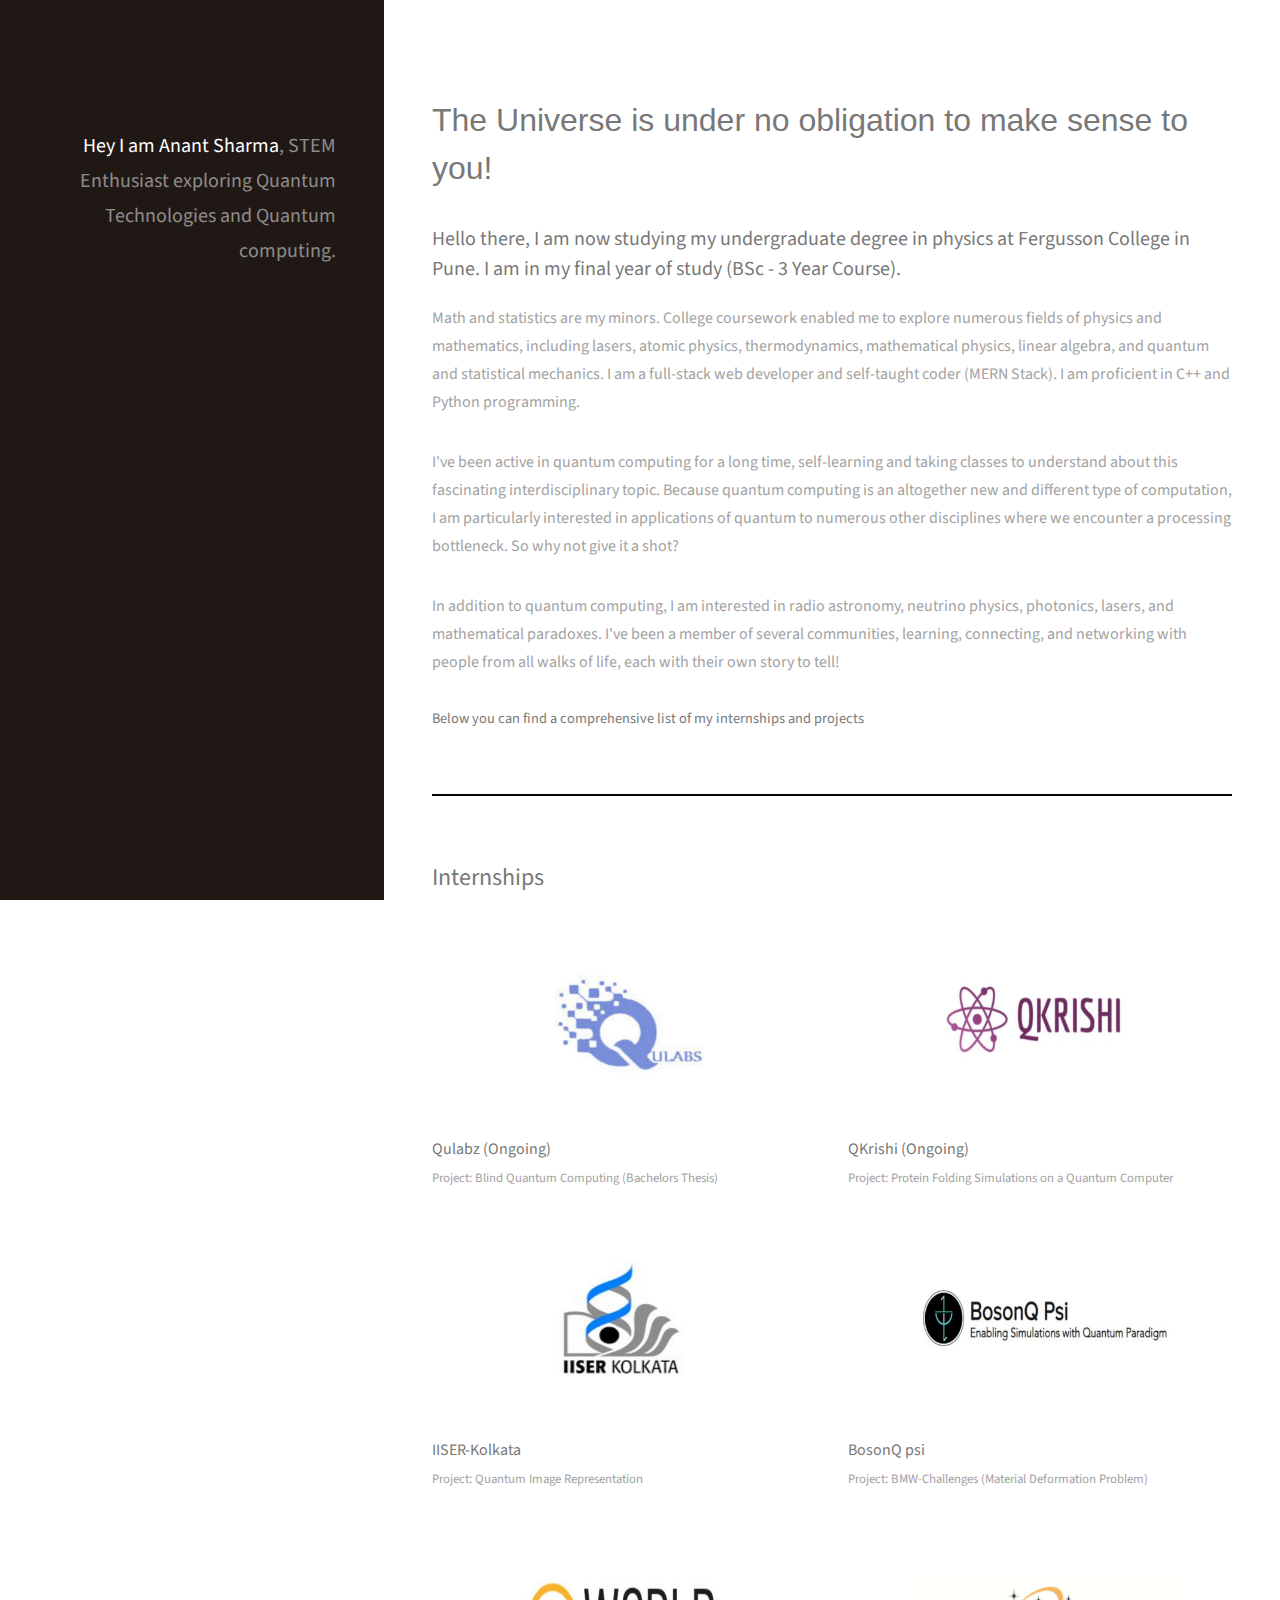
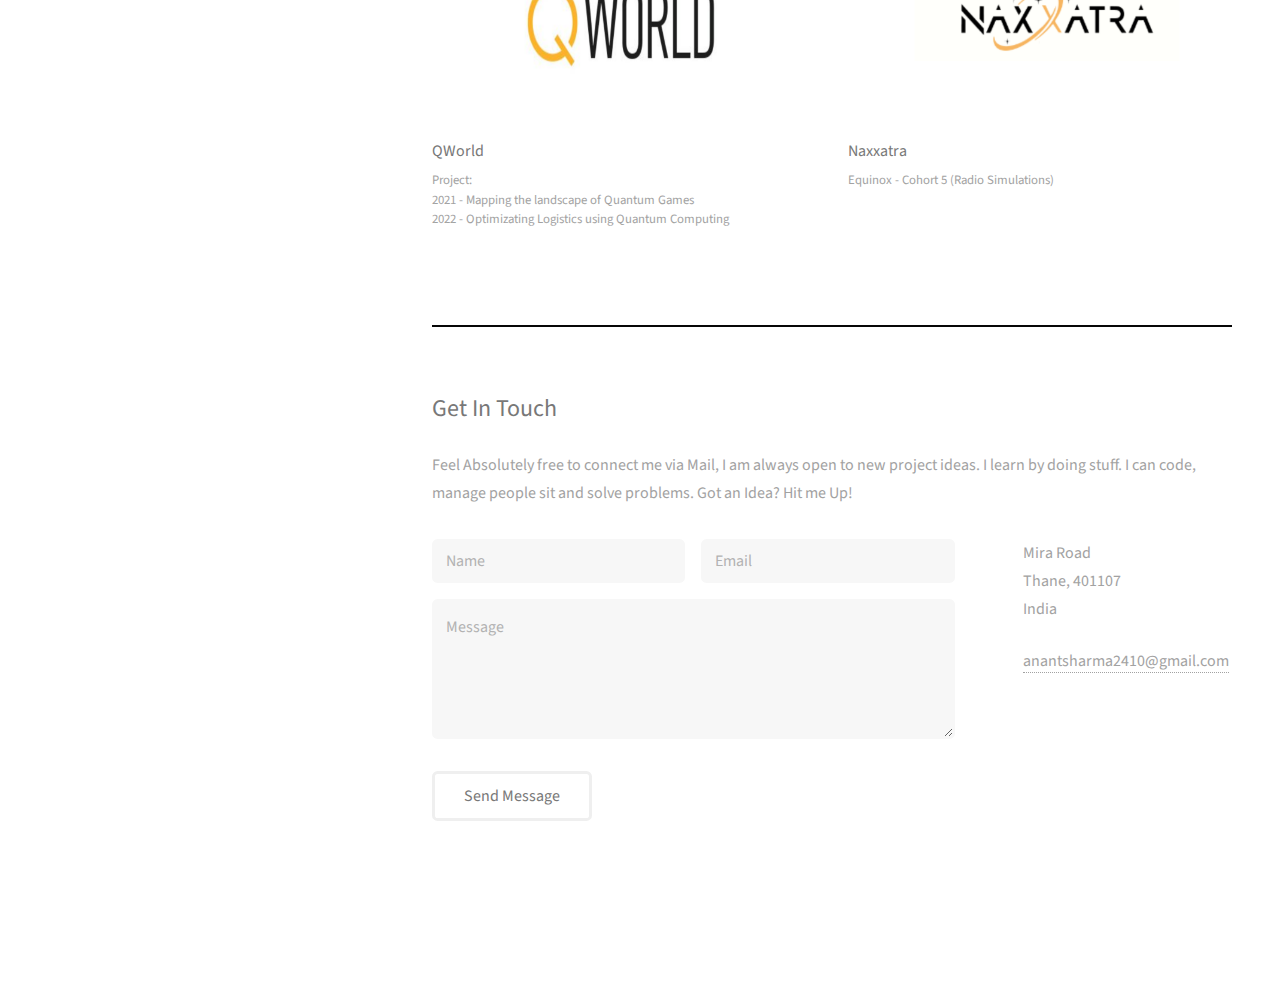
==== index.html @ 683f7cd5 "commit_2" ====
<!DOCTYPE HTML>
<html>
	<head>
		<title>portfolio</title>
		<meta charset="utf-8" />
		<meta name="viewport" content="width=device-width, initial-scale=1, user-scalable=no" />
		<link rel="stylesheet" href="assets/css/main.css" />
	</head>
	<body class="is-preload">

		<!-- Header -->
			<header id="header">
				<div class="inner">
					<a href="#" class="image avatar"><img src="images/avatar_1.jpg" alt="" /></a>
					<h1><strong>Hey I am Anant Sharma</strong>, <br> STEM Enthusiast
					exploring Quantum Technologies and Quantum computing.<br />
				</div>
			</header>

		<!-- Main -->
			<div id="main">

				<!-- One -->
					<section id="one">
						<header class="major">
							<h2 style="font-family:'Franklin Gothic Medium', 'Arial Narrow', Arial, sans-serif ;">The Universe is under no obligation to make sense to you!</h2>
							<h3>Hello there, I am now studying my undergraduate degree in physics at Fergusson College in Pune. I am in my final year of study (BSc - 3 Year Course). 
							</h3> 
						</header>
						<p>Math and statistics are my minors. College coursework enabled me to explore numerous fields of physics and mathematics, including lasers, 
							atomic physics, thermodynamics, mathematical physics, linear algebra, and quantum and statistical mechanics. 
							I am a full-stack web developer and self-taught coder (MERN Stack). I am proficient in C++ and Python programming.</p>

						<p>I've been active in quantum computing for a long time, self-learning and taking classes to understand about this fascinating interdisciplinary topic. 
							Because quantum computing is an altogether new and different type of computation, I am particularly interested in applications of 
							quantum to numerous other disciplines where we encounter a processing bottleneck. So why not give it a shot?
						</p>
						<p>In addition to quantum computing, I am interested in radio astronomy, neutrino physics, photonics, lasers, and mathematical paradoxes. 
							I've been a member of several communities, learning, connecting, and networking with people from all walks of life, each with their own story to tell!
						</p>
						<p>
							<h5>
								Below you can find a comprehensive list of my internships and projects
							</h5>
						</p>
						<!-- <ul class="actions">
							<li><a href="#" class="button">Learn More</a></li>
						</ul> -->
					</section>

				<!-- Two -->
					<section id="two">
						<h2>Internships</h2>
						<div class="row">
							<article class="col-6 col-12-xsmall work-item">
								<a href="images/fulls/qulabz.png" class="image fit thumb";><img src="images/thumbs/qulabz_new.png" alt="" /></a>
								<h3>Qulabz (Ongoing)</h3>
								<p>Project: Blind Quantum Computing (Bachelors Thesis)</p>
							</article>
							<article class="col-6 col-12-xsmall work-item">
								<a href="images/fulls/qkrishi.png" class="image fit thumb"><img src="images/thumbs/qkrishi_new.png" alt="" /></a>
								<h3>QKrishi (Ongoing)</h3>
								<p>Project: Protein Folding Simulations on a Quantum Computer</p>
							</article>
							<article class="col-6 col-12-xsmall work-item">
								<a href="images/fulls/iiserk.png" class="image fit thumb"><img src="images/thumbs/iiser_new.png" alt="" /></a>
								<h3>IISER-Kolkata</h3>
								<p>Project: Quantum Image Representation</p>
							</article>
							<article class="col-6 col-12-xsmall work-item">
								<a href="images/fulls/bqp.png" class="image fit thumb"><img src="images/thumbs/bqp_new_1.png" alt="" /></a>
								<h3>BosonQ psi</h3>
								<p>Project: BMW-Challenges (Material Deformation Problem)</p>
							</article>
							<article class="col-6 col-12-xsmall work-item">
								<a href="images/fulls/qworld_new.png" class="image fit thumb"><img src="images/thumbs/qworld_new.png" alt="" /></a>
								<h3>QWorld</h3>
								<p>Project: </p>
								<p>2021 - Mapping the landscape of Quantum Games</p>
								<p>2022 - Optimizating Logistics using Quantum Computing</p>
							</article>
							<article class="col-6 col-12-xsmall work-item">
								<a href="images/fulls/06.jpg" class="image fit thumb"><img src="images/thumbs/nax.png" alt="" /></a>
								<h3>Naxxatra</h3>
								<p>Equinox - Cohort 5 (Radio Simulations)</p>
							</article>
						</div>
					</section>

				<!-- Three -->
					<section id="three">
						<h2>Get In Touch</h2>
						<p>Feel Absolutely free to connect me via Mail, I am always open to new project ideas. I learn by doing 
						   stuff. I can code, manage people sit and solve problems. Got an Idea? Hit me Up!
						</p>
						<div class="row">
							<div class="col-8 col-12-small">
								<form method="post" action="#">
									<div class="row gtr-uniform gtr-50">
										<div class="col-6 col-12-xsmall"><input type="text" name="name" id="name" placeholder="Name" /></div>
										<div class="col-6 col-12-xsmall"><input type="email" name="email" id="email" placeholder="Email" /></div>
										<div class="col-12"><textarea name="message" id="message" placeholder="Message" rows="4"></textarea></div>
									</div>
								</form>
								<ul class="actions">
									<li><input type="submit" value="Send Message" /></li>
								</ul>
							</div>
							<div class="col-4 col-12-small">
								<ul class="labeled-icons">
									<li>
										<h3 class="icon solid fa-home"><span class="label">Address</span></h3>
										Mira Road<br />
										Thane, 401107<br />
										India
									</li>
									<li>
										<h3 class="icon solid fa-envelope"><span class="label">Email</span></h3>
										<a href="mailto:anantsharma2410@gmail.com">anantsharma2410@gmail.com</a>
									</li>
								</ul>
							</div>
						</div>
					</section>

				<!-- Four -->
				<!--
					<section id="four">
						<h2>Elements</h2>

						<section>
							<h4>Text</h4>
							<p>This is <b>bold</b> and this is <strong>strong</strong>. This is <i>italic</i> and this is <em>emphasized</em>.
							This is <sup>superscript</sup> text and this is <sub>subscript</sub> text.
							This is <u>underlined</u> and this is code: <code>for (;;) { ... }</code>. Finally, <a href="#">this is a link</a>.</p>
							<hr />
							<header>
								<h4>Heading with a Subtitle</h4>
								<p>Lorem ipsum dolor sit amet nullam id egestas urna aliquam</p>
							</header>
							<p>Nunc lacinia ante nunc ac lobortis. Interdum adipiscing gravida odio porttitor sem non mi integer non faucibus ornare mi ut ante amet placerat aliquet. Volutpat eu sed ante lacinia sapien lorem accumsan varius montes viverra nibh in adipiscing blandit tempus accumsan.</p>
							<header>
								<h5>Heading with a Subtitle</h5>
								<p>Lorem ipsum dolor sit amet nullam id egestas urna aliquam</p>
							</header>
							<p>Nunc lacinia ante nunc ac lobortis. Interdum adipiscing gravida odio porttitor sem non mi integer non faucibus ornare mi ut ante amet placerat aliquet. Volutpat eu sed ante lacinia sapien lorem accumsan varius montes viverra nibh in adipiscing blandit tempus accumsan.</p>
							<hr />
							<h2>Heading Level 2</h2>
							<h3>Heading Level 3</h3>
							<h4>Heading Level 4</h4>
							<h5>Heading Level 5</h5>
							<h6>Heading Level 6</h6>
							<hr />
							<h5>Blockquote</h5>
							<blockquote>Fringilla nisl. Donec accumsan interdum nisi, quis tincidunt felis sagittis eget tempus euismod. Vestibulum ante ipsum primis in faucibus vestibulum. Blandit adipiscing eu felis iaculis volutpat ac adipiscing accumsan faucibus. Vestibulum ante ipsum primis in faucibus lorem ipsum dolor sit amet nullam adipiscing eu felis.</blockquote>
							<h5>Preformatted</h5>
							<pre><code>i = 0;

while (!deck.isInOrder()) {
print 'Iteration ' + i;
deck.shuffle();
i++;
}

print 'It took ' + i + ' iterations to sort the deck.';</code></pre>
						</section>

						<section>
							<h4>Lists</h4>
							<div class="row">
								<div class="col-6 col-12-xsmall">
									<h5>Unordered</h5>
									<ul>
										<li>Dolor pulvinar etiam magna etiam.</li>
										<li>Sagittis adipiscing lorem eleifend.</li>
										<li>Felis enim feugiat dolore viverra.</li>
									</ul>
									<h5>Alternate</h5>
									<ul class="alt">
										<li>Dolor pulvinar etiam magna etiam.</li>
										<li>Sagittis adipiscing lorem eleifend.</li>
										<li>Felis enim feugiat dolore viverra.</li>
									</ul>
								</div>
								<div class="col-6 col-12-xsmall">
									<h5>Ordered</h5>
									<ol>
										<li>Dolor pulvinar etiam magna etiam.</li>
										<li>Etiam vel felis at lorem sed viverra.</li>
										<li>Felis enim feugiat dolore viverra.</li>
										<li>Dolor pulvinar etiam magna etiam.</li>
										<li>Etiam vel felis at lorem sed viverra.</li>
										<li>Felis enim feugiat dolore viverra.</li>
									</ol>
									<h5>Icons</h5>
									<ul class="icons">
										<li><a href="#" class="icon brands fa-twitter"><span class="label">Twitter</span></a></li>
										<li><a href="#" class="icon brands fa-facebook-f"><span class="label">Facebook</span></a></li>
										<li><a href="#" class="icon brands fa-instagram"><span class="label">Instagram</span></a></li>
										<li><a href="#" class="icon brands fa-github"><span class="label">Github</span></a></li>
										<li><a href="#" class="icon brands fa-dribbble"><span class="label">Dribbble</span></a></li>
										<li><a href="#" class="icon brands fa-tumblr"><span class="label">Tumblr</span></a></li>
									</ul>
								</div>
							</div>
							<h5>Actions</h5>
							<ul class="actions">
								<li><a href="#" class="button primary">Default</a></li>
								<li><a href="#" class="button">Default</a></li>
							</ul>
							<ul class="actions small">
								<li><a href="#" class="button primary small">Small</a></li>
								<li><a href="#" class="button small">Small</a></li>
							</ul>
							<div class="row">
								<div class="col-6 col-12-small">
									<ul class="actions stacked">
										<li><a href="#" class="button primary">Default</a></li>
										<li><a href="#" class="button">Default</a></li>
									</ul>
								</div>
								<div class="col-6 col-12-small">
									<ul class="actions stacked">
										<li><a href="#" class="button primary small">Small</a></li>
										<li><a href="#" class="button small">Small</a></li>
									</ul>
								</div>
								<div class="col-6 col-12-small">
									<ul class="actions stacked">
										<li><a href="#" class="button primary fit">Default</a></li>
										<li><a href="#" class="button fit">Default</a></li>
									</ul>
								</div>
								<div class="col-6 col-12-small">
									<ul class="actions stacked">
										<li><a href="#" class="button primary small fit">Small</a></li>
										<li><a href="#" class="button small fit">Small</a></li>
									</ul>
								</div>
							</div>
						</section>

						<section>
							<h4>Table</h4>
							<h5>Default</h5>
							<div class="table-wrapper">
								<table>
									<thead>
										<tr>
											<th>Name</th>
											<th>Description</th>
											<th>Price</th>
										</tr>
									</thead>
									<tbody>
										<tr>
											<td>Item One</td>
											<td>Ante turpis integer aliquet porttitor.</td>
											<td>29.99</td>
										</tr>
										<tr>
											<td>Item Two</td>
											<td>Vis ac commodo adipiscing arcu aliquet.</td>
											<td>19.99</td>
										</tr>
										<tr>
											<td>Item Three</td>
											<td> Morbi faucibus arcu accumsan lorem.</td>
											<td>29.99</td>
										</tr>
										<tr>
											<td>Item Four</td>
											<td>Vitae integer tempus condimentum.</td>
											<td>19.99</td>
										</tr>
										<tr>
											<td>Item Five</td>
											<td>Ante turpis integer aliquet porttitor.</td>
											<td>29.99</td>
										</tr>
									</tbody>
									<tfoot>
										<tr>
											<td colspan="2"></td>
											<td>100.00</td>
										</tr>
									</tfoot>
								</table>
							</div>

							<h5>Alternate</h5>
							<div class="table-wrapper">
								<table class="alt">
									<thead>
										<tr>
											<th>Name</th>
											<th>Description</th>
											<th>Price</th>
										</tr>
									</thead>
									<tbody>
										<tr>
											<td>Item One</td>
											<td>Ante turpis integer aliquet porttitor.</td>
											<td>29.99</td>
										</tr>
										<tr>
											<td>Item Two</td>
											<td>Vis ac commodo adipiscing arcu aliquet.</td>
											<td>19.99</td>
										</tr>
										<tr>
											<td>Item Three</td>
											<td> Morbi faucibus arcu accumsan lorem.</td>
											<td>29.99</td>
										</tr>
										<tr>
											<td>Item Four</td>
											<td>Vitae integer tempus condimentum.</td>
											<td>19.99</td>
										</tr>
										<tr>
											<td>Item Five</td>
											<td>Ante turpis integer aliquet porttitor.</td>
											<td>29.99</td>
										</tr>
									</tbody>
									<tfoot>
										<tr>
											<td colspan="2"></td>
											<td>100.00</td>
										</tr>
									</tfoot>
								</table>
							</div>
						</section>

						<section>
							<h4>Buttons</h4>
							<ul class="actions">
								<li><a href="#" class="button primary">Primary</a></li>
								<li><a href="#" class="button">Default</a></li>
							</ul>
							<ul class="actions">
								<li><a href="#" class="button large">Large</a></li>
								<li><a href="#" class="button">Default</a></li>
								<li><a href="#" class="button small">Small</a></li>
							</ul>
							<ul class="actions fit">
								<li><a href="#" class="button primary fit">Fit</a></li>
								<li><a href="#" class="button fit">Fit</a></li>
							</ul>
							<ul class="actions fit small">
								<li><a href="#" class="button primary fit small">Fit + Small</a></li>
								<li><a href="#" class="button fit small">Fit + Small</a></li>
							</ul>
							<ul class="actions">
								<li><a href="#" class="button primary icon solid fa-download">Icon</a></li>
								<li><a href="#" class="button icon solid fa-download">Icon</a></li>
							</ul>
							<ul class="actions">
								<li><span class="button primary disabled">Primary</span></li>
								<li><span class="button disabled">Default</span></li>
							</ul>
						</section>

						<section>
							<h4>Form</h4>
							<form method="post" action="#">
								<div class="row gtr-uniform gtr-50">
									<div class="col-6 col-12-xsmall">
										<input type="text" name="demo-name" id="demo-name" value="" placeholder="Name" />
									</div>
									<div class="col-6 col-12-xsmall">
										<input type="email" name="demo-email" id="demo-email" value="" placeholder="Email" />
									</div>
									<div class="col-12">
										<select name="demo-category" id="demo-category">
											<option value="">- Category -</option>
											<option value="1">Manufacturing</option>
											<option value="1">Shipping</option>
											<option value="1">Administration</option>
											<option value="1">Human Resources</option>
										</select>
									</div>
									<div class="col-4 col-12-small">
										<input type="radio" id="demo-priority-low" name="demo-priority" checked>
										<label for="demo-priority-low">Low Priority</label>
									</div>
									<div class="col-4 col-12-small">
										<input type="radio" id="demo-priority-normal" name="demo-priority">
										<label for="demo-priority-normal">Normal Priority</label>
									</div>
									<div class="col-4 col-12-small">
										<input type="radio" id="demo-priority-high" name="demo-priority">
										<label for="demo-priority-high">High Priority</label>
									</div>
									<div class="col-6 col-12-small">
										<input type="checkbox" id="demo-copy" name="demo-copy">
										<label for="demo-copy">Email me a copy of this message</label>
									</div>
									<div class="col-6 col-12-small">
										<input type="checkbox" id="demo-human" name="demo-human" checked>
										<label for="demo-human">I am a human and not a robot</label>
									</div>
									<div class="col-12">
										<textarea name="demo-message" id="demo-message" placeholder="Enter your message" rows="6"></textarea>
									</div>
									<div class="col-12">
										<ul class="actions">
											<li><input type="submit" value="Send Message" class="primary" /></li>
											<li><input type="reset" value="Reset" /></li>
										</ul>
									</div>
								</div>
							</form>
						</section>

						<section>
							<h4>Image</h4>
							<h5>Fit</h5>
							<div class="box alt">
								<div class="row gtr-50 gtr-uniform">
									<div class="col-12"><span class="image fit"><img src="images/fulls/05.jpg" alt="" /></span></div>
									<div class="col-4"><span class="image fit"><img src="images/thumbs/01.jpg" alt="" /></span></div>
									<div class="col-4"><span class="image fit"><img src="images/thumbs/02.jpg" alt="" /></span></div>
									<div class="col-4"><span class="image fit"><img src="images/thumbs/03.jpg" alt="" /></span></div>
									<div class="col-4"><span class="image fit"><img src="images/thumbs/04.jpg" alt="" /></span></div>
									<div class="col-4"><span class="image fit"><img src="images/thumbs/05.jpg" alt="" /></span></div>
									<div class="col-4"><span class="image fit"><img src="images/thumbs/06.jpg" alt="" /></span></div>
									<div class="col-4"><span class="image fit"><img src="images/thumbs/03.jpg" alt="" /></span></div>
									<div class="col-4"><span class="image fit"><img src="images/thumbs/02.jpg" alt="" /></span></div>
									<div class="col-4"><span class="image fit"><img src="images/thumbs/01.jpg" alt="" /></span></div>
								</div>
							</div>
							<h5>Left &amp; Right</h5>
							<p><span class="image left"><img src="images/avatar.jpg" alt="" /></span>Fringilla nisl. Donec accumsan interdum nisi, quis tincidunt felis sagittis eget. tempus euismod. Vestibulum ante ipsum primis in faucibus vestibulum. Blandit adipiscing eu felis iaculis volutpat ac adipiscing accumsan eu faucibus. Integer ac pellentesque praesent tincidunt felis sagittis eget. tempus euismod. Vestibulum ante ipsum primis in faucibus vestibulum. Blandit adipiscing eu felis iaculis volutpat ac adipiscing accumsan eu faucibus. Integer ac pellentesque praesent. Donec accumsan interdum nisi, quis tincidunt felis sagittis eget. tempus euismod. Vestibulum ante ipsum primis in faucibus vestibulum. Blandit adipiscing eu felis iaculis volutpat ac adipiscing accumsan eu faucibus. Integer ac pellentesque praesent tincidunt felis sagittis eget. tempus euismod. Vestibulum ante ipsum primis in faucibus vestibulum. Blandit adipiscing eu felis iaculis volutpat ac adipiscing accumsan eu faucibus. Integer ac pellentesque praesent.</p>
							<p><span class="image right"><img src="images/avatar.jpg" alt="" /></span>Fringilla nisl. Donec accumsan interdum nisi, quis tincidunt felis sagittis eget. tempus euismod. Vestibulum ante ipsum primis in faucibus vestibulum. Blandit adipiscing eu felis iaculis volutpat ac adipiscing accumsan eu faucibus. Integer ac pellentesque praesent tincidunt felis sagittis eget. tempus euismod. Vestibulum ante ipsum primis in faucibus vestibulum. Blandit adipiscing eu felis iaculis volutpat ac adipiscing accumsan eu faucibus. Integer ac pellentesque praesent. Donec accumsan interdum nisi, quis tincidunt felis sagittis eget. tempus euismod. Vestibulum ante ipsum primis in faucibus vestibulum. Blandit adipiscing eu felis iaculis volutpat ac adipiscing accumsan eu faucibus. Integer ac pellentesque praesent tincidunt felis sagittis eget. tempus euismod. Vestibulum ante ipsum primis in faucibus vestibulum. Blandit adipiscing eu felis iaculis volutpat ac adipiscing accumsan eu faucibus. Integer ac pellentesque praesent.</p>
						</section>

					</section>
				-->

			</div>

		<!-- Footer -->
			<footer id="footer">
				<div class="inner">
					<ul class="icons">
						<li><a href="https://twitter.com/_baeryanii?t=bXXfOwQX0GB_nWSofuY8ow&s=09" class="icon brands fa-twitter"><span class="label">Twitter</span></a></li>
						<li><a href="https://github.com/anantsharma3728" class="icon brands fa-github"><span class="label">Github</span></a></li>
						<li><a href="https://medium.com/@anantsharma2410" class="icon brands fa-medium-m"><span class="label">Medium</span></a></li>
						<li><a href="https://www.instagram.com/_ananntt/" class="icon brands fa-instagram"><span class="label">Instagram</span></a></li>
					</ul>
					<ul class="copyright">
						<li>&copy; Mahim Beach, Mumbai. </li></li>
					</ul>
				</div>
			</footer>

		<!-- Scripts -->
			<script src="assets/js/jquery.min.js"></script>
			<script src="assets/js/jquery.poptrox.min.js"></script>
			<script src="assets/js/browser.min.js"></script>
			<script src="assets/js/breakpoints.min.js"></script>
			<script src="assets/js/util.js"></script>
			<script src="assets/js/main.js"></script>

	</body>
</html>
---- assets/css/main.css ----
@import url("fontawesome-all.min.css");
@import url("https://fonts.googleapis.com/css?family=Source+Sans+Pro:400,400italic");

/*
	Strata by HTML5 UP
	html5up.net | @ajlkn
	Free for personal and commercial use under the CCA 3.0 license (html5up.net/license)
*/

html, body, div, span, applet, object,
iframe, h1, h2, h3, h4, h5, h6, p, blockquote,
pre, a, abbr, acronym, address, big, cite,
code, del, dfn, em, img, ins, kbd, q, s, samp,
small, strike, strong, sub, sup, tt, var, b,
u, i, center, dl, dt, dd, ol, ul, li, fieldset,
form, label, legend, table, caption, tbody,
tfoot, thead, tr, th, td, article, aside,
canvas, details, embed, figure, figcaption,
footer, header, hgroup, menu, nav, output, ruby,
section, summary, time, mark, audio, video {
	margin: 0;
	padding: 0;
	border: 0;
	font-size: 100%;
	font: inherit;
	vertical-align: baseline;}

article, aside, details, figcaption, figure,
footer, header, hgroup, menu, nav, section {
	display: block;}

body {
	line-height: 1;
}

ol, ul {
	list-style: none;
}

blockquote, q {
	quotes: none;
}

	blockquote:before, blockquote:after, q:before, q:after {
		content: '';
		content: none;
	}

table {
	border-collapse: collapse;
	border-spacing: 0;
}

body {
	-webkit-text-size-adjust: none;
}

mark {
	background-color: transparent;
	color: inherit;
}

input::-moz-focus-inner {
	border: 0;
	padding: 0;
}

input, select, textarea {
	-moz-appearance: none;
	-webkit-appearance: none;
	-ms-appearance: none;
	appearance: none;
}

/* Basic */

	html {
		box-sizing: border-box;
	}

	*, *:before, *:after {
		box-sizing: inherit;
	}

	body {
		background: #fff;
	}

		body.is-preload *, body.is-preload *:before, body.is-preload *:after {
			-moz-animation: none !important;
			-webkit-animation: none !important;
			-ms-animation: none !important;
			animation: none !important;
			-moz-transition: none !important;
			-webkit-transition: none !important;
			-ms-transition: none !important;
			transition: none !important;
		}

	body, input, select, textarea {
		color: #a2a2a2;
		font-family: "Source Sans Pro", Helvetica, sans-serif;
		font-size: 16pt;
		font-weight: 400;
		line-height: 1.75em;
	}

	a {
		-moz-transition: color 0.2s ease-in-out, border-color 0.2s ease-in-out;
		-webkit-transition: color 0.2s ease-in-out, border-color 0.2s ease-in-out;
		-ms-transition: color 0.2s ease-in-out, border-color 0.2s ease-in-out;
		transition: color 0.2s ease-in-out, border-color 0.2s ease-in-out;
		border-bottom: dotted 1px;
		color: #49bf9d;
		text-decoration: none;
	}

		a:hover {
			border-bottom-color: transparent;
			color: #49bf9d !important;
			text-decoration: none;
		}

	strong, b {
		color: #787878;
		font-weight: 400;
	}

	em, i {
		font-style: italic;
	}

	p {
		margin: 0 0 2em 0;
	}

	h1, h2, h3, h4, h5, h6 {
		color: #787878;
		font-weight: 400;
		line-height: 1em;
		margin: 0 0 1em 0;
	}

		h1 a, h2 a, h3 a, h4 a, h5 a, h6 a {
			color: inherit;
			text-decoration: none;
		}

	h1 {
		font-size: 2em;
		line-height: 1.5em;
	}

	h2 {
		font-size: 1.5em;
		line-height: 1.5em;
	}

	h3 {
		font-size: 1.25em;
		line-height: 1.5em;
	}

	h4 {
		font-size: 1.1em;
		line-height: 1.5em;
	}

	h5 {
		font-size: 0.9em;
		line-height: 1.5em;
	}

	h6 {
		font-size: 0.7em;
		line-height: 1.5em;
	}

	sub {
		font-size: 0.8em;
		position: relative;
		top: 0.5em;
	}

	sup {
		font-size: 0.8em;
		position: relative;
		top: -0.5em;
	}

	hr {
		border: 0;
		border-bottom: solid 2px #efefef;
		margin: 2em 0;
	}

		hr.major {
			margin: 3em 0;
		}

	blockquote {
		border-left: solid 6px #efefef;
		font-style: italic;
		margin: 0 0 2em 0;
		padding: 0.5em 0 0.5em 1.5em;
	}

	code {
		background: #f7f7f7;
		border-radius: 0.35em;
		border: solid 2px #efefef;
		font-family: "Courier New", monospace;
		font-size: 0.9em;
		margin: 0 0.25em;
		padding: 0.25em 0.65em;
	}

	pre {
		-webkit-overflow-scrolling: touch;
		font-family: "Courier New", monospace;
		font-size: 0.9em;
		margin: 0 0 2em 0;
	}

		pre code {
			display: block;
			line-height: 1.75em;
			padding: 1em 1.5em;
			overflow-x: auto;
		}

	.align-left {
		text-align: left;
	}

	.align-center {
		text-align: center;
	}

	.align-right {
		text-align: right;
	}

/* Container */

	.container {
		margin: 0 auto;
		max-width: calc(100% - 4em);
		width: 100%;
	}

		.container.xsmall {
			width: 25%;
		}

		.container.small {
			width: 50%;
		}

		.container.medium {
			width: 75%;
		}

		.container.large {
			width: 125%;
		}

		.container.xlarge {
			width: 150%;
		}

		.container.max {
			width: 100%;
		}

		@media screen and (max-width: 980px) {

			.container {
				width: 100% !important;
				max-width: 100% !important;
			}

		}

		@media screen and (max-width: 480px) {

			.container {
				max-width: calc(100% - 3em);
			}

		}

/* Row */

	.row {
		display: flex;
		flex-wrap: wrap;
		box-sizing: border-box;
		align-items: stretch;
	}

		.row > * {
			box-sizing: border-box;
		}

		.row.gtr-uniform > * > :last-child {
			margin-bottom: 0;
		}

		.row.aln-left {
			justify-content: flex-start;
		}

		.row.aln-center {
			justify-content: center;
		}

		.row.aln-right {
			justify-content: flex-end;
		}

		.row.aln-top {
			align-items: flex-start;
		}

		.row.aln-middle {
			align-items: center;
		}

		.row.aln-bottom {
			align-items: flex-end;
		}

		.row > .imp {
			order: -1;
		}

		.row > .col-1 {
			width: 8.333333%;
		}

		.row > .off-1 {
			margin-left: 8.33333%;
		}

		.row > .col-2 {
			width: 16.66667%;
		}

		.row > .off-2 {
			margin-left: 16.66667%;
		}

		.row > .col-3 {
			width: 25%;
		}

		.row > .off-3 {
			margin-left: 25%;
		}

		.row > .col-4 {
			width: 33.33333%;
		}

		.row > .off-4 {
			margin-left: 33.33333%;
		}

		.row > .col-5 {
			width: 41.66667%;
		}

		.row > .off-5 {
			margin-left: 41.66667%;
		}

		.row > .col-6 {
			width: 50%;
		}

		.row > .off-6 {
			margin-left: 50%;
		}

		.row > .col-7 {
			width: 58.33333%;
		}

		.row > .off-7 {
			margin-left: 58.33333%;
		}

		.row > .col-8 {
			width: 66.66667%;
		}

		.row > .off-8 {
			margin-left: 66.66667%;
		}

		.row > .col-9 {
			width: 75%;
		}

		.row > .off-9 {
			margin-left: 75%;
		}

		.row > .col-10 {
			width: 83.33333%;
		}

		.row > .off-10 {
			margin-left: 83.33333%;
		}

		.row > .col-11 {
			width: 91.66667%;
		}

		.row > .off-11 {
			margin-left: 91.66667%;
		}

		.row > .col-12 {
			width: 100%;
		}

		.row > .off-12 {
			margin-left: 100%;
		}

		.row.gtr-0 {
			margin-top: 0;
			margin-left: 0em;
		}

			.row.gtr-0 > * {
				padding: 0 0 0 0em;
			}

			.row.gtr-0.gtr-uniform {
				margin-top: 0em;
			}

				.row.gtr-0.gtr-uniform > * {
					padding-top: 0em;
				}

		.row.gtr-25 {
			margin-top: 0;
			margin-left: -0.625em;
		}

			.row.gtr-25 > * {
				padding: 0 0 0 0.625em;
			}

			.row.gtr-25.gtr-uniform {
				margin-top: -0.625em;
			}

				.row.gtr-25.gtr-uniform > * {
					padding-top: 0.625em;
				}

		.row.gtr-50 {
			margin-top: 0;
			margin-left: -1.25em;
		}

			.row.gtr-50 > * {
				padding: 0 0 0 1.25em;
			}

			.row.gtr-50.gtr-uniform {
				margin-top: -1.25em;
			}

				.row.gtr-50.gtr-uniform > * {
					padding-top: 1.25em;
				}

		.row {
			margin-top: 0;
			margin-left: -2.5em;
		}

			.row > * {
				padding: 0 0 0 2.5em;
			}

			.row.gtr-uniform {
				margin-top: -2.5em;
			}

				.row.gtr-uniform > * {
					padding-top: 2.5em;
				}

		.row.gtr-150 {
			margin-top: 0;
			margin-left: -3.75em;
		}

			.row.gtr-150 > * {
				padding: 0 0 0 3.75em;
			}

			.row.gtr-150.gtr-uniform {
				margin-top: -3.75em;
			}

				.row.gtr-150.gtr-uniform > * {
					padding-top: 3.75em;
				}

		.row.gtr-200 {
			margin-top: 0;
			margin-left: -5em;
		}

			.row.gtr-200 > * {
				padding: 0 0 0 5em;
			}

			.row.gtr-200.gtr-uniform {
				margin-top: -5em;
			}

				.row.gtr-200.gtr-uniform > * {
					padding-top: 5em;
				}

		@media screen and (max-width: 1800px) {

			.row {
				display: flex;
				flex-wrap: wrap;
				box-sizing: border-box;
				align-items: stretch;
			}

				.row > * {
					box-sizing: border-box;
				}

				.row.gtr-uniform > * > :last-child {
					margin-bottom: 0;
				}

				.row.aln-left {
					justify-content: flex-start;
				}

				.row.aln-center {
					justify-content: center;
				}

				.row.aln-right {
					justify-content: flex-end;
				}

				.row.aln-top {
					align-items: flex-start;
				}

				.row.aln-middle {
					align-items: center;
				}

				.row.aln-bottom {
					align-items: flex-end;
				}

				.row > .imp-xlarge {
					order: -1;
				}

				.row > .col-1-xlarge {
					width: 8.33333%;
				}

				.row > .off-1-xlarge {
					margin-left: 8.33333%;
				}

				.row > .col-2-xlarge {
					width: 16.66667%;
				}

				.row > .off-2-xlarge {
					margin-left: 16.66667%;
				}

				.row > .col-3-xlarge {
					width: 25%;
				}

				.row > .off-3-xlarge {
					margin-left: 25%;
				}

				.row > .col-4-xlarge {
					width: 33.33333%;
				}

				.row > .off-4-xlarge {
					margin-left: 33.33333%;
				}

				.row > .col-5-xlarge {
					width: 41.66667%;
				}

				.row > .off-5-xlarge {
					margin-left: 41.66667%;
				}

				.row > .col-6-xlarge {
					width: 50%;
				}

				.row > .off-6-xlarge {
					margin-left: 50%;
				}

				.row > .col-7-xlarge {
					width: 58.33333%;
				}

				.row > .off-7-xlarge {
					margin-left: 58.33333%;
				}

				.row > .col-8-xlarge {
					width: 66.66667%;
				}

				.row > .off-8-xlarge {
					margin-left: 66.66667%;
				}

				.row > .col-9-xlarge {
					width: 75%;
				}

				.row > .off-9-xlarge {
					margin-left: 75%;
				}

				.row > .col-10-xlarge {
					width: 83.33333%;
				}

				.row > .off-10-xlarge {
					margin-left: 83.33333%;
				}

				.row > .col-11-xlarge {
					width: 91.66667%;
				}

				.row > .off-11-xlarge {
					margin-left: 91.66667%;
				}

				.row > .col-12-xlarge {
					width: 100%;
				}

				.row > .off-12-xlarge {
					margin-left: 100%;
				}

				.row.gtr-0 {
					margin-top: 0;
					margin-left: 0em;
				}

					.row.gtr-0 > * {
						padding: 0 0 0 0em;
					}

					.row.gtr-0.gtr-uniform {
						margin-top: 0em;
					}

						.row.gtr-0.gtr-uniform > * {
							padding-top: 0em;
						}

				.row.gtr-25 {
					margin-top: 0;
					margin-left: -0.625em;
				}

					.row.gtr-25 > * {
						padding: 0 0 0 0.625em;
					}

					.row.gtr-25.gtr-uniform {
						margin-top: -0.625em;
					}

						.row.gtr-25.gtr-uniform > * {
							padding-top: 0.625em;
						}

				.row.gtr-50 {
					margin-top: 0;
					margin-left: -1.25em;
				}

					.row.gtr-50 > * {
						padding: 0 0 0 1.25em;
					}

					.row.gtr-50.gtr-uniform {
						margin-top: -1.25em;
					}

						.row.gtr-50.gtr-uniform > * {
							padding-top: 1.25em;
						}

				.row {
					margin-top: 0;
					margin-left: -2.5em;
				}

					.row > * {
						padding: 0 0 0 2.5em;
					}

					.row.gtr-uniform {
						margin-top: -2.5em;
					}

						.row.gtr-uniform > * {
							padding-top: 2.5em;
						}

				.row.gtr-150 {
					margin-top: 0;
					margin-left: -3.75em;
				}

					.row.gtr-150 > * {
						padding: 0 0 0 3.75em;
					}

					.row.gtr-150.gtr-uniform {
						margin-top: -3.75em;
					}

						.row.gtr-150.gtr-uniform > * {
							padding-top: 3.75em;
						}

				.row.gtr-200 {
					margin-top: 0;
					margin-left: -5em;
				}

					.row.gtr-200 > * {
						padding: 0 0 0 5em;
					}

					.row.gtr-200.gtr-uniform {
						margin-top: -5em;
					}

						.row.gtr-200.gtr-uniform > * {
							padding-top: 5em;
						}

		}

		@media screen and (max-width: 1280px) {

			.row {
				display: flex;
				flex-wrap: wrap;
				box-sizing: border-box;
				align-items: stretch;
			}

				.row > * {
					box-sizing: border-box;
				}

				.row.gtr-uniform > * > :last-child {
					margin-bottom: 0;
				}

				.row.aln-left {
					justify-content: flex-start;
				}

				.row.aln-center {
					justify-content: center;
				}

				.row.aln-right {
					justify-content: flex-end;
				}

				.row.aln-top {
					align-items: flex-start;
				}

				.row.aln-middle {
					align-items: center;
				}

				.row.aln-bottom {
					align-items: flex-end;
				}

				.row > .imp-large {
					order: -1;
				}

				.row > .col-1-large {
					width: 8.33333%;
				}

				.row > .off-1-large {
					margin-left: 8.33333%;
				}

				.row > .col-2-large {
					width: 16.66667%;
				}

				.row > .off-2-large {
					margin-left: 16.66667%;
				}

				.row > .col-3-large {
					width: 25%;
				}

				.row > .off-3-large {
					margin-left: 25%;
				}

				.row > .col-4-large {
					width: 33.33333%;
				}

				.row > .off-4-large {
					margin-left: 33.33333%;
				}

				.row > .col-5-large {
					width: 41.66667%;
				}

				.row > .off-5-large {
					margin-left: 41.66667%;
				}

				.row > .col-6-large {
					width: 50%;
				}

				.row > .off-6-large {
					margin-left: 50%;
				}

				.row > .col-7-large {
					width: 58.33333%;
				}

				.row > .off-7-large {
					margin-left: 58.33333%;
				}

				.row > .col-8-large {
					width: 66.66667%;
				}

				.row > .off-8-large {
					margin-left: 66.66667%;
				}

				.row > .col-9-large {
					width: 75%;
				}

				.row > .off-9-large {
					margin-left: 75%;
				}

				.row > .col-10-large {
					width: 83.33333%;
				}

				.row > .off-10-large {
					margin-left: 83.33333%;
				}

				.row > .col-11-large {
					width: 91.66667%;
				}

				.row > .off-11-large {
					margin-left: 91.66667%;
				}

				.row > .col-12-large {
					width: 100%;
				}

				.row > .off-12-large {
					margin-left: 100%;
				}

				.row.gtr-0 {
					margin-top: 0;
					margin-left: 0em;
				}

					.row.gtr-0 > * {
						padding: 0 0 0 0em;
					}

					.row.gtr-0.gtr-uniform {
						margin-top: 0em;
					}

						.row.gtr-0.gtr-uniform > * {
							padding-top: 0em;
						}

				.row.gtr-25 {
					margin-top: 0;
					margin-left: -0.5em;
				}

					.row.gtr-25 > * {
						padding: 0 0 0 0.5em;
					}

					.row.gtr-25.gtr-uniform {
						margin-top: -0.5em;
					}

						.row.gtr-25.gtr-uniform > * {
							padding-top: 0.5em;
						}

				.row.gtr-50 {
					margin-top: 0;
					margin-left: -1em;
				}

					.row.gtr-50 > * {
						padding: 0 0 0 1em;
					}

					.row.gtr-50.gtr-uniform {
						margin-top: -1em;
					}

						.row.gtr-50.gtr-uniform > * {
							padding-top: 1em;
						}

				.row {
					margin-top: 0;
					margin-left: -2em;
				}

					.row > * {
						padding: 0 0 0 2em;
					}

					.row.gtr-uniform {
						margin-top: -2em;
					}

						.row.gtr-uniform > * {
							padding-top: 2em;
						}

				.row.gtr-150 {
					margin-top: 0;
					margin-left: -3em;
				}

					.row.gtr-150 > * {
						padding: 0 0 0 3em;
					}

					.row.gtr-150.gtr-uniform {
						margin-top: -3em;
					}

						.row.gtr-150.gtr-uniform > * {
							padding-top: 3em;
						}

				.row.gtr-200 {
					margin-top: 0;
					margin-left: -4em;
				}

					.row.gtr-200 > * {
						padding: 0 0 0 4em;
					}

					.row.gtr-200.gtr-uniform {
						margin-top: -4em;
					}

						.row.gtr-200.gtr-uniform > * {
							padding-top: 4em;
						}

		}

		@media screen and (max-width: 980px) {

			.row {
				display: flex;
				flex-wrap: wrap;
				box-sizing: border-box;
				align-items: stretch;
			}

				.row > * {
					box-sizing: border-box;
				}

				.row.gtr-uniform > * > :last-child {
					margin-bottom: 0;
				}

				.row.aln-left {
					justify-content: flex-start;
				}

				.row.aln-center {
					justify-content: center;
				}

				.row.aln-right {
					justify-content: flex-end;
				}

				.row.aln-top {
					align-items: flex-start;
				}

				.row.aln-middle {
					align-items: center;
				}

				.row.aln-bottom {
					align-items: flex-end;
				}

				.row > .imp-medium {
					order: -1;
				}

				.row > .col-1-medium {
					width: 8.33333%;
				}

				.row > .off-1-medium {
					margin-left: 8.33333%;
				}

				.row > .col-2-medium {
					width: 16.66667%;
				}

				.row > .off-2-medium {
					margin-left: 16.66667%;
				}

				.row > .col-3-medium {
					width: 25%;
				}

				.row > .off-3-medium {
					margin-left: 25%;
				}

				.row > .col-4-medium {
					width: 33.33333%;
				}

				.row > .off-4-medium {
					margin-left: 33.33333%;
				}

				.row > .col-5-medium {
					width: 41.66667%;
				}

				.row > .off-5-medium {
					margin-left: 41.66667%;
				}

				.row > .col-6-medium {
					width: 50%;
				}

				.row > .off-6-medium {
					margin-left: 50%;
				}

				.row > .col-7-medium {
					width: 58.33333%;
				}

				.row > .off-7-medium {
					margin-left: 58.33333%;
				}

				.row > .col-8-medium {
					width: 66.66667%;
				}

				.row > .off-8-medium {
					margin-left: 66.66667%;
				}

				.row > .col-9-medium {
					width: 75%;
				}

				.row > .off-9-medium {
					margin-left: 75%;
				}

				.row > .col-10-medium {
					width: 83.33333%;
				}

				.row > .off-10-medium {
					margin-left: 83.33333%;
				}

				.row > .col-11-medium {
					width: 91.66667%;
				}

				.row > .off-11-medium {
					margin-left: 91.66667%;
				}

				.row > .col-12-medium {
					width: 100%;
				}

				.row > .off-12-medium {
					margin-left: 100%;
				}

				.row.gtr-0 {
					margin-top: 0;
					margin-left: 0em;
				}

					.row.gtr-0 > * {
						padding: 0 0 0 0em;
					}

					.row.gtr-0.gtr-uniform {
						margin-top: 0em;
					}

						.row.gtr-0.gtr-uniform > * {
							padding-top: 0em;
						}

				.row.gtr-25 {
					margin-top: 0;
					margin-left: -0.5em;
				}

					.row.gtr-25 > * {
						padding: 0 0 0 0.5em;
					}

					.row.gtr-25.gtr-uniform {
						margin-top: -0.5em;
					}

						.row.gtr-25.gtr-uniform > * {
							padding-top: 0.5em;
						}

				.row.gtr-50 {
					margin-top: 0;
					margin-left: -1em;
				}

					.row.gtr-50 > * {
						padding: 0 0 0 1em;
					}

					.row.gtr-50.gtr-uniform {
						margin-top: -1em;
					}

						.row.gtr-50.gtr-uniform > * {
							padding-top: 1em;
						}

				.row {
					margin-top: 0;
					margin-left: -2em;
				}

					.row > * {
						padding: 0 0 0 2em;
					}

					.row.gtr-uniform {
						margin-top: -2em;
					}

						.row.gtr-uniform > * {
							padding-top: 2em;
						}

				.row.gtr-150 {
					margin-top: 0;
					margin-left: -3em;
				}

					.row.gtr-150 > * {
						padding: 0 0 0 3em;
					}

					.row.gtr-150.gtr-uniform {
						margin-top: -3em;
					}

						.row.gtr-150.gtr-uniform > * {
							padding-top: 3em;
						}

				.row.gtr-200 {
					margin-top: 0;
					margin-left: -4em;
				}

					.row.gtr-200 > * {
						padding: 0 0 0 4em;
					}

					.row.gtr-200.gtr-uniform {
						margin-top: -4em;
					}

						.row.gtr-200.gtr-uniform > * {
							padding-top: 4em;
						}

		}

		@media screen and (max-width: 736px) {

			.row {
				display: flex;
				flex-wrap: wrap;
				box-sizing: border-box;
				align-items: stretch;
			}

				.row > * {
					box-sizing: border-box;
				}

				.row.gtr-uniform > * > :last-child {
					margin-bottom: 0;
				}

				.row.aln-left {
					justify-content: flex-start;
				}

				.row.aln-center {
					justify-content: center;
				}

				.row.aln-right {
					justify-content: flex-end;
				}

				.row.aln-top {
					align-items: flex-start;
				}

				.row.aln-middle {
					align-items: center;
				}

				.row.aln-bottom {
					align-items: flex-end;
				}

				.row > .imp-small {
					order: -1;
				}

				.row > .col-1-small {
					width: 8.33333%;
				}

				.row > .off-1-small {
					margin-left: 8.33333%;
				}

				.row > .col-2-small {
					width: 16.66667%;
				}

				.row > .off-2-small {
					margin-left: 16.66667%;
				}

				.row > .col-3-small {
					width: 25%;
				}

				.row > .off-3-small {
					margin-left: 25%;
				}

				.row > .col-4-small {
					width: 33.33333%;
				}

				.row > .off-4-small {
					margin-left: 33.33333%;
				}

				.row > .col-5-small {
					width: 41.66667%;
				}

				.row > .off-5-small {
					margin-left: 41.66667%;
				}

				.row > .col-6-small {
					width: 50%;
				}

				.row > .off-6-small {
					margin-left: 50%;
				}

				.row > .col-7-small {
					width: 58.33333%;
				}

				.row > .off-7-small {
					margin-left: 58.33333%;
				}

				.row > .col-8-small {
					width: 66.66667%;
				}

				.row > .off-8-small {
					margin-left: 66.66667%;
				}

				.row > .col-9-small {
					width: 75%;
				}

				.row > .off-9-small {
					margin-left: 75%;
				}

				.row > .col-10-small {
					width: 83.33333%;
				}

				.row > .off-10-small {
					margin-left: 83.33333%;
				}

				.row > .col-11-small {
					width: 91.66667%;
				}

				.row > .off-11-small {
					margin-left: 91.66667%;
				}

				.row > .col-12-small {
					width: 100%;
				}

				.row > .off-12-small {
					margin-left: 100%;
				}

				.row.gtr-0 {
					margin-top: 0;
					margin-left: 0em;
				}

					.row.gtr-0 > * {
						padding: 0 0 0 0em;
					}

					.row.gtr-0.gtr-uniform {
						margin-top: 0em;
					}

						.row.gtr-0.gtr-uniform > * {
							padding-top: 0em;
						}

				.row.gtr-25 {
					margin-top: 0;
					margin-left: -0.375em;
				}

					.row.gtr-25 > * {
						padding: 0 0 0 0.375em;
					}

					.row.gtr-25.gtr-uniform {
						margin-top: -0.375em;
					}

						.row.gtr-25.gtr-uniform > * {
							padding-top: 0.375em;
						}

				.row.gtr-50 {
					margin-top: 0;
					margin-left: -0.75em;
				}

					.row.gtr-50 > * {
						padding: 0 0 0 0.75em;
					}

					.row.gtr-50.gtr-uniform {
						margin-top: -0.75em;
					}

						.row.gtr-50.gtr-uniform > * {
							padding-top: 0.75em;
						}

				.row {
					margin-top: 0;
					margin-left: -1.5em;
				}

					.row > * {
						padding: 0 0 0 1.5em;
					}

					.row.gtr-uniform {
						margin-top: -1.5em;
					}

						.row.gtr-uniform > * {
							padding-top: 1.5em;
						}

				.row.gtr-150 {
					margin-top: 0;
					margin-left: -2.25em;
				}

					.row.gtr-150 > * {
						padding: 0 0 0 2.25em;
					}

					.row.gtr-150.gtr-uniform {
						margin-top: -2.25em;
					}

						.row.gtr-150.gtr-uniform > * {
							padding-top: 2.25em;
						}

				.row.gtr-200 {
					margin-top: 0;
					margin-left: -3em;
				}

					.row.gtr-200 > * {
						padding: 0 0 0 3em;
					}

					.row.gtr-200.gtr-uniform {
						margin-top: -3em;
					}

						.row.gtr-200.gtr-uniform > * {
							padding-top: 3em;
						}

		}

		@media screen and (max-width: 480px) {

			.row {
				display: flex;
				flex-wrap: wrap;
				box-sizing: border-box;
				align-items: stretch;
			}

				.row > * {
					box-sizing: border-box;
				}

				.row.gtr-uniform > * > :last-child {
					margin-bottom: 0;
				}

				.row.aln-left {
					justify-content: flex-start;
				}

				.row.aln-center {
					justify-content: center;
				}

				.row.aln-right {
					justify-content: flex-end;
				}

				.row.aln-top {
					align-items: flex-start;
				}

				.row.aln-middle {
					align-items: center;
				}

				.row.aln-bottom {
					align-items: flex-end;
				}

				.row > .imp-xsmall {
					order: -1;
				}

				.row > .col-1-xsmall {
					width: 8.33333%;
				}

				.row > .off-1-xsmall {
					margin-left: 8.33333%;
				}

				.row > .col-2-xsmall {
					width: 16.66667%;
				}

				.row > .off-2-xsmall {
					margin-left: 16.66667%;
				}

				.row > .col-3-xsmall {
					width: 25%;
				}

				.row > .off-3-xsmall {
					margin-left: 25%;
				}

				.row > .col-4-xsmall {
					width: 33.33333%;
				}

				.row > .off-4-xsmall {
					margin-left: 33.33333%;
				}

				.row > .col-5-xsmall {
					width: 41.66667%;
				}

				.row > .off-5-xsmall {
					margin-left: 41.66667%;
				}

				.row > .col-6-xsmall {
					width: 50%;
				}

				.row > .off-6-xsmall {
					margin-left: 50%;
				}

				.row > .col-7-xsmall {
					width: 58.33333%;
				}

				.row > .off-7-xsmall {
					margin-left: 58.33333%;
				}

				.row > .col-8-xsmall {
					width: 66.66667%;
				}

				.row > .off-8-xsmall {
					margin-left: 66.66667%;
				}

				.row > .col-9-xsmall {
					width: 75%;
				}

				.row > .off-9-xsmall {
					margin-left: 75%;
				}

				.row > .col-10-xsmall {
					width: 83.33333%;
				}

				.row > .off-10-xsmall {
					margin-left: 83.33333%;
				}

				.row > .col-11-xsmall {
					width: 91.66667%;
				}

				.row > .off-11-xsmall {
					margin-left: 91.66667%;
				}

				.row > .col-12-xsmall {
					width: 100%;
				}

				.row > .off-12-xsmall {
					margin-left: 100%;
				}

				.row.gtr-0 {
					margin-top: 0;
					margin-left: 0em;
				}

					.row.gtr-0 > * {
						padding: 0 0 0 0em;
					}

					.row.gtr-0.gtr-uniform {
						margin-top: 0em;
					}

						.row.gtr-0.gtr-uniform > * {
							padding-top: 0em;
						}

				.row.gtr-25 {
					margin-top: 0;
					margin-left: -0.375em;
				}

					.row.gtr-25 > * {
						padding: 0 0 0 0.375em;
					}

					.row.gtr-25.gtr-uniform {
						margin-top: -0.375em;
					}

						.row.gtr-25.gtr-uniform > * {
							padding-top: 0.375em;
						}

				.row.gtr-50 {
					margin-top: 0;
					margin-left: -0.75em;
				}

					.row.gtr-50 > * {
						padding: 0 0 0 0.75em;
					}

					.row.gtr-50.gtr-uniform {
						margin-top: -0.75em;
					}

						.row.gtr-50.gtr-uniform > * {
							padding-top: 0.75em;
						}

				.row {
					margin-top: 0;
					margin-left: -1.5em;
				}

					.row > * {
						padding: 0 0 0 1.5em;
					}

					.row.gtr-uniform {
						margin-top: -1.5em;
					}

						.row.gtr-uniform > * {
							padding-top: 1.5em;
						}

				.row.gtr-150 {
					margin-top: 0;
					margin-left: -2.25em;
				}

					.row.gtr-150 > * {
						padding: 0 0 0 2.25em;
					}

					.row.gtr-150.gtr-uniform {
						margin-top: -2.25em;
					}

						.row.gtr-150.gtr-uniform > * {
							padding-top: 2.25em;
						}

				.row.gtr-200 {
					margin-top: 0;
					margin-left: -3em;
				}

					.row.gtr-200 > * {
						padding: 0 0 0 3em;
					}

					.row.gtr-200.gtr-uniform {
						margin-top: -3em;
					}

						.row.gtr-200.gtr-uniform > * {
							padding-top: 3em;
						}

		}

/* Section/Article */

	section.special, article.special {
		text-align: center;
	}

	header p {
		color: #b2b2b2;
		position: relative;
		margin: 0 0 1.5em 0;
	}

	header h2 + p {
		font-size: 1.25em;
		margin-top: -1em;
		line-height: 1.5em;
	}

	header h3 + p {
		font-size: 1.1em;
		margin-top: -0.8em;
		line-height: 1.5em;
	}

	header h4 + p,
	header h5 + p,
	header h6 + p {
		font-size: 0.9em;
		margin-top: -0.6em;
		line-height: 1.5em;
	}

	header.major h2 {
		font-size: 2em;
	}

/* Form */

	form {
		margin: 0 0 2em 0;
	}

	label {
		color: #787878;
		display: block;
		font-size: 0.9em;
		font-weight: 400;
		margin: 0 0 1em 0;
	}

	input[type="text"],
	input[type="password"],
	input[type="email"],
	select,
	textarea {
		-moz-appearance: none;
		-webkit-appearance: none;
		-ms-appearance: none;
		appearance: none;
		background: #f7f7f7;
		border-radius: 0.35em;
		border: solid 2px transparent;
		color: inherit;
		display: block;
		outline: 0;
		padding: 0 0.75em;
		text-decoration: none;
		width: 100%;
	}

		input[type="text"]:invalid,
		input[type="password"]:invalid,
		input[type="email"]:invalid,
		select:invalid,
		textarea:invalid {
			box-shadow: none;
		}

		input[type="text"]:focus,
		input[type="password"]:focus,
		input[type="email"]:focus,
		select:focus,
		textarea:focus {
			border-color: #49bf9d;
		}

	select {
		background-image: url("data:image/svg+xml;charset=utf8,%3Csvg xmlns='http://www.w3.org/2000/svg' width='40' height='40' preserveAspectRatio='none' viewBox='0 0 40 40'%3E%3Cpath d='M9.4,12.3l10.4,10.4l10.4-10.4c0.2-0.2,0.5-0.4,0.9-0.4c0.3,0,0.6,0.1,0.9,0.4l3.3,3.3c0.2,0.2,0.4,0.5,0.4,0.9 c0,0.4-0.1,0.6-0.4,0.9L20.7,31.9c-0.2,0.2-0.5,0.4-0.9,0.4c-0.3,0-0.6-0.1-0.9-0.4L4.3,17.3c-0.2-0.2-0.4-0.5-0.4-0.9 c0-0.4,0.1-0.6,0.4-0.9l3.3-3.3c0.2-0.2,0.5-0.4,0.9-0.4S9.1,12.1,9.4,12.3z' fill='%23dfdfdf' /%3E%3C/svg%3E");
		background-size: 1.25rem;
		background-repeat: no-repeat;
		background-position: calc(100% - 1rem) center;
		height: 2.75em;
		padding-right: 2.75em;
		text-overflow: ellipsis;
	}

		select option {
			color: #787878;
			background: #fff;
		}

		select:focus::-ms-value {
			background-color: transparent;
		}

		select::-ms-expand {
			display: none;
		}

	input[type="text"],
	input[type="password"],
	input[type="email"],
	select {
		height: 2.75em;
	}

	textarea {
		padding: 0.75em;
	}

	input[type="checkbox"],
	input[type="radio"] {
		-moz-appearance: none;
		-webkit-appearance: none;
		-ms-appearance: none;
		appearance: none;
		display: block;
		float: left;
		margin-right: -2em;
		opacity: 0;
		width: 1em;
		z-index: -1;
	}

		input[type="checkbox"] + label,
		input[type="radio"] + label {
			text-decoration: none;
			color: #a2a2a2;
			cursor: pointer;
			display: inline-block;
			font-size: 1em;
			font-weight: 400;
			padding-left: 2.4em;
			padding-right: 0.75em;
			position: relative;
		}

			input[type="checkbox"] + label:before,
			input[type="radio"] + label:before {
				-moz-osx-font-smoothing: grayscale;
				-webkit-font-smoothing: antialiased;
				display: inline-block;
				font-style: normal;
				font-variant: normal;
				text-rendering: auto;
				line-height: 1;
				text-transform: none !important;
				font-family: 'Font Awesome 5 Free';
				font-weight: 900;
			}

			input[type="checkbox"] + label:before,
			input[type="radio"] + label:before {
				background: #f7f7f7;
				border-radius: 0.35em;
				border: solid 2px transparent;
				content: '';
				display: inline-block;
				font-size: 0.8em;
				height: 2.0625em;
				left: 0;
				line-height: 1.85625em;
				position: absolute;
				text-align: center;
				top: 0;
				width: 2.0625em;
			}

		input[type="checkbox"]:checked + label:before,
		input[type="radio"]:checked + label:before {
			background: #787878;
			border-color: #787878;
			color: #fff;
			content: '\f00c';
		}

		input[type="checkbox"]:focus + label:before,
		input[type="radio"]:focus + label:before {
			border-color: #49bf9d;
		}

	input[type="checkbox"] + label:before {
		border-radius: 0.35em;
	}

	input[type="radio"] + label:before {
		border-radius: 100%;
	}

	::-webkit-input-placeholder {
		color: #b2b2b2 !important;
		opacity: 1.0;
	}

	:-moz-placeholder {
		color: #b2b2b2 !important;
		opacity: 1.0;
	}

	::-moz-placeholder {
		color: #b2b2b2 !important;
		opacity: 1.0;
	}

	:-ms-input-placeholder {
		color: #b2b2b2 !important;
		opacity: 1.0;
	}

/* Box */

	.box {
		border-radius: 0.35em;
		border: solid 2px #efefef;
		margin-bottom: 2em;
		padding: 1.5em;
	}

		.box > :last-child,
		.box > :last-child > :last-child,
		.box > :last-child > :last-child > :last-child {
			margin-bottom: 0;
		}

		.box.alt {
			border: 0;
			border-radius: 0;
			padding: 0;
		}

/* Icon */

	.icon {
		text-decoration: none;
		border-bottom: none;
		position: relative;
	}

		.icon:before {
			-moz-osx-font-smoothing: grayscale;
			-webkit-font-smoothing: antialiased;
			display: inline-block;
			font-style: normal;
			font-variant: normal;
			text-rendering: auto;
			line-height: 1;
			text-transform: none !important;
			font-family: 'Font Awesome 5 Free';
			font-weight: 400;
		}

		.icon > .label {
			display: none;
		}

		.icon:before {
			line-height: inherit;
		}

		.icon.solid:before {
			font-weight: 900;
		}

		.icon.brands:before {
			font-family: 'Font Awesome 5 Brands';
		}

/* Image */

	.image {
		border-radius: 0.35em;
		border: 0;
		display: inline-block;
		position: relative;
	}

		.image:before {
			-moz-transition: opacity 0.2s ease-in-out;
			-webkit-transition: opacity 0.2s ease-in-out;
			-ms-transition: opacity 0.2s ease-in-out;
			transition: opacity 0.2s ease-in-out;
			background: url("images/overlay.png");
			border-radius: 0.35em;
			content: '';
			display: block;
			height: 100%;
			left: 0;
			opacity: 0.5;
			position: absolute;
			top: 0;
			width: 100%;
		}

		.image.thumb {
			text-align: center;
		}

			.image.thumb:after {
				-moz-transition: opacity 0.2s ease-in-out;
				-webkit-transition: opacity 0.2s ease-in-out;
				-ms-transition: opacity 0.2s ease-in-out;
				transition: opacity 0.2s ease-in-out;
				border-radius: 0.35em;
				border: solid 3px rgba(255, 255, 255, 0.5);
				color: #fff;
				content: 'View';
				display: inline-block;
				font-size: 0.8em;
				font-weight: 400;
				left: 50%;
				line-height: 2.25em;
				margin: -1.25em 0 0 -3em;
				opacity: 0;
				padding: 0 1.5em;
				position: absolute;
				text-align: center;
				text-decoration: none;
				top: 50%;
				white-space: nowrap;
			}

			.image.thumb:hover:after {
				opacity: 1.0;
			}

			.image.thumb:hover:before {
				background: url("images/overlay.png"), url("images/overlay.png");
				opacity: 1.0;
			}

		.image img {
			border-radius: 0.35em;
			display: block;
		}

		.image.left {
			float: left;
			margin: 0 1.5em 1em 0;
			top: 0.25em;
		}

		.image.right {
			float: right;
			margin: 0 0 1em 1.5em;
			top: 0.25em;
		}

		.image.left, .image.right {
			max-width: 40%;
		}

			.image.left img, .image.right img {
				width: 100%;
			}

		.image.fit {
			display: block;
			margin: 0 0 2em 0;
			width: 100%;
		}

			.image.fit img {
				width: 100%;
			}

		.image.avatar {
			border-radius: 100%;
		}

			.image.avatar:before {
				display: none;
			}

			.image.avatar img {
				border-radius: 100%;
				width: 100%;
			}

/* List */

	ol {
		list-style: decimal;
		margin: 0 0 2em 0;
		padding-left: 1.25em;
	}

		ol li {
			padding-left: 0.25em;
		}

	ul {
		list-style: disc;
		margin: 0 0 2em 0;
		padding-left: 1em;
	}

		ul li {
			padding-left: 0.5em;
		}

		ul.alt {
			list-style: none;
			padding-left: 0;
		}

			ul.alt li {
				border-top: solid 2px #efefef;
				padding: 0.5em 0;
			}

				ul.alt li:first-child {
					border-top: 0;
					padding-top: 0;
				}

	dl {
		margin: 0 0 2em 0;
	}

/* Icons */

	ul.icons {
		cursor: default;
		list-style: none;
		padding-left: 0;
	}

		ul.icons li {
			display: inline-block;
			padding: 0 1em 0 0;
		}

			ul.icons li:last-child {
				padding-right: 0;
			}

			ul.icons li .icon:before {
				font-size: 1.5em;
			}

/* Labeled Icons */

	ul.labeled-icons {
		list-style: none;
		padding: 0;
	}

		ul.labeled-icons li {
			line-height: 1.75em;
			margin: 1.5em 0 0 0;
			padding-left: 2.25em;
			position: relative;
		}

			ul.labeled-icons li:first-child {
				margin-top: 0;
			}

			ul.labeled-icons li a {
				color: inherit;
			}

			ul.labeled-icons li h3 {
				color: #b2b2b2;
				left: 0;
				position: absolute;
				text-align: center;
				top: 0;
				width: 1em;
			}

/* Actions */

	ul.actions {
		display: -moz-flex;
		display: -webkit-flex;
		display: -ms-flex;
		display: flex;
		cursor: default;
		list-style: none;
		margin-left: -1em;
		padding-left: 0;
	}

		ul.actions li {
			padding: 0 0 0 1em;
			vertical-align: middle;
		}

		ul.actions.special {
			-moz-justify-content: center;
			-webkit-justify-content: center;
			-ms-justify-content: center;
			justify-content: center;
			width: 100%;
			margin-left: 0;
		}

			ul.actions.special li:first-child {
				padding-left: 0;
			}

		ul.actions.stacked {
			-moz-flex-direction: column;
			-webkit-flex-direction: column;
			-ms-flex-direction: column;
			flex-direction: column;
			margin-left: 0;
		}

			ul.actions.stacked li {
				padding: 1.3em 0 0 0;
			}

				ul.actions.stacked li:first-child {
					padding-top: 0;
				}

		ul.actions.fit {
			width: calc(100% + 1em);
		}

			ul.actions.fit li {
				-moz-flex-grow: 1;
				-webkit-flex-grow: 1;
				-ms-flex-grow: 1;
				flex-grow: 1;
				-moz-flex-shrink: 1;
				-webkit-flex-shrink: 1;
				-ms-flex-shrink: 1;
				flex-shrink: 1;
				width: 100%;
			}

				ul.actions.fit li > * {
					width: 100%;
				}

			ul.actions.fit.stacked {
				width: 100%;
			}

		@media screen and (max-width: 480px) {

			ul.actions:not(.fixed) {
				-moz-flex-direction: column;
				-webkit-flex-direction: column;
				-ms-flex-direction: column;
				flex-direction: column;
				margin-left: 0;
				width: 100% !important;
			}

				ul.actions:not(.fixed) li {
					-moz-flex-grow: 1;
					-webkit-flex-grow: 1;
					-ms-flex-grow: 1;
					flex-grow: 1;
					-moz-flex-shrink: 1;
					-webkit-flex-shrink: 1;
					-ms-flex-shrink: 1;
					flex-shrink: 1;
					padding: 1em 0 0 0;
					text-align: center;
					width: 100%;
				}

					ul.actions:not(.fixed) li > * {
						width: 100%;
					}

					ul.actions:not(.fixed) li:first-child {
						padding-top: 0;
					}

					ul.actions:not(.fixed) li input[type="submit"],
					ul.actions:not(.fixed) li input[type="reset"],
					ul.actions:not(.fixed) li input[type="button"],
					ul.actions:not(.fixed) li button,
					ul.actions:not(.fixed) li .button {
						width: 100%;
					}

						ul.actions:not(.fixed) li input[type="submit"].icon:before,
						ul.actions:not(.fixed) li input[type="reset"].icon:before,
						ul.actions:not(.fixed) li input[type="button"].icon:before,
						ul.actions:not(.fixed) li button.icon:before,
						ul.actions:not(.fixed) li .button.icon:before {
							margin-left: -0.5em;
						}

		}

/* Table */

	.table-wrapper {
		-webkit-overflow-scrolling: touch;
		overflow-x: auto;
	}

	table {
		margin: 0 0 2em 0;
		width: 100%;
	}

		table tbody tr {
			border: solid 1px #efefef;
			border-left: 0;
			border-right: 0;
		}

			table tbody tr:nth-child(2n + 1) {
				background-color: #f7f7f7;
			}

		table td {
			padding: 0.75em 0.75em;
		}

		table th {
			color: #787878;
			font-size: 0.9em;
			font-weight: 400;
			padding: 0 0.75em 0.75em 0.75em;
			text-align: left;
		}

		table thead {
			border-bottom: solid 2px #efefef;
		}

		table tfoot {
			border-top: solid 2px #efefef;
		}

		table.alt {
			border-collapse: separate;
		}

			table.alt tbody tr td {
				border: solid 2px #efefef;
				border-left-width: 0;
				border-top-width: 0;
			}

				table.alt tbody tr td:first-child {
					border-left-width: 2px;
				}

			table.alt tbody tr:first-child td {
				border-top-width: 2px;
			}

			table.alt thead {
				border-bottom: 0;
			}

			table.alt tfoot {
				border-top: 0;
			}

/* Button */

	input[type="submit"],
	input[type="reset"],
	input[type="button"],
	.button {
		-moz-appearance: none;
		-webkit-appearance: none;
		-ms-appearance: none;
		appearance: none;
		-moz-transition: background-color 0.2s ease-in-out, color 0.2s ease-in-out, border-color 0.2s ease-in-out;
		-webkit-transition: background-color 0.2s ease-in-out, color 0.2s ease-in-out, border-color 0.2s ease-in-out;
		-ms-transition: background-color 0.2s ease-in-out, color 0.2s ease-in-out, border-color 0.2s ease-in-out;
		transition: background-color 0.2s ease-in-out, color 0.2s ease-in-out, border-color 0.2s ease-in-out;
		background-color: transparent;
		border-radius: 0.35em;
		border: solid 3px #efefef;
		color: #787878 !important;
		cursor: pointer;
		display: inline-block;
		font-weight: 400;
		height: 3.15em;
		height: calc(2.75em + 6px);
		line-height: 2.75em;
		min-width: 10em;
		padding: 0 1.5em;
		text-align: center;
		text-decoration: none;
		white-space: nowrap;
	}

		input[type="submit"]:hover,
		input[type="reset"]:hover,
		input[type="button"]:hover,
		.button:hover {
			border-color: #49bf9d;
			color: #49bf9d !important;
		}

		input[type="submit"]:active,
		input[type="reset"]:active,
		input[type="button"]:active,
		.button:active {
			background-color: rgba(73, 191, 157, 0.1);
			border-color: #49bf9d;
			color: #49bf9d !important;
		}

		input[type="submit"].icon,
		input[type="reset"].icon,
		input[type="button"].icon,
		.button.icon {
			padding-left: 1.35em;
		}

			input[type="submit"].icon:before,
			input[type="reset"].icon:before,
			input[type="button"].icon:before,
			.button.icon:before {
				margin-right: 0.5em;
			}

		input[type="submit"].fit,
		input[type="reset"].fit,
		input[type="button"].fit,
		.button.fit {
			min-width: 0;
			width: 100%;
		}

		input[type="submit"].small,
		input[type="reset"].small,
		input[type="button"].small,
		.button.small {
			font-size: 0.8em;
		}

		input[type="submit"].large,
		input[type="reset"].large,
		input[type="button"].large,
		.button.large {
			font-size: 1.35em;
		}

		input[type="submit"].primary,
		input[type="reset"].primary,
		input[type="button"].primary,
		.button.primary {
			background-color: #49bf9d;
			border-color: #49bf9d;
			color: #ffffff !important;
		}

			input[type="submit"].primary:hover,
			input[type="reset"].primary:hover,
			input[type="button"].primary:hover,
			.button.primary:hover {
				background-color: #5cc6a7;
				border-color: #5cc6a7;
			}

			input[type="submit"].primary:active,
			input[type="reset"].primary:active,
			input[type="button"].primary:active,
			.button.primary:active {
				background-color: #3eb08f;
				border-color: #3eb08f;
			}

		input[type="submit"].disabled, input[type="submit"]:disabled,
		input[type="reset"].disabled,
		input[type="reset"]:disabled,
		input[type="button"].disabled,
		input[type="button"]:disabled,
		.button.disabled,
		.button:disabled {
			background-color: #e7e7e7 !important;
			border-color: #e7e7e7 !important;
			color: #b2b2b2 !important;
			cursor: default;
		}

/* Work Item */

	.work-item {
		margin: 0 0 2em 0;
	}

		.work-item .image {
			margin: 0 0 1.5em 0;
		}

		.work-item h3 {
			font-size: 1em;
			margin: 0 0 0.5em 0;
		}

		.work-item p {
			font-size: 0.8em;
			line-height: 1.5em;
			margin: 0;
		}

/* Header */

	#header {
		display: -moz-flex;
		display: -webkit-flex;
		display: -ms-flex;
		display: flex;
		-moz-flex-direction: column;
		-webkit-flex-direction: column;
		-ms-flex-direction: column;
		flex-direction: column;
		-moz-align-items: -moz-flex-end;
		-webkit-align-items: -webkit-flex-end;
		-ms-align-items: -ms-flex-end;
		align-items: flex-end;
		-moz-justify-content: space-between;
		-webkit-justify-content: space-between;
		-ms-justify-content: space-between;
		justify-content: space-between;
		background-color: #1f1815;
		background-attachment: scroll,								scroll;
		background-image: url("images/overlay.png"), url("../../images/bg_1.jpg");
		background-position: top left,							top left;
		background-repeat: repeat,								no-repeat;
		background-size: auto,								100%;
		color: rgba(255, 255, 255, 0.5);
		height: 100%;
		left: 0;
		padding: 8em 4em;
		position: fixed;
		text-align: right;
		top: 0;
		width: 32%;
	}

		#header > * {
			-moz-flex-shrink: 0;
			-webkit-flex-shrink: 0;
			-ms-flex-shrink: 0;
			flex-shrink: 0;
			width: 100%;
		}

		#header > .inner {
			-moz-flex-grow: 1;
			-webkit-flex-grow: 1;
			-ms-flex-grow: 1;
			flex-grow: 1;
			margin: 0 0 2em 0;
		}

		#header strong, #header b {
			color: #ffffff;
		}

		#header h2, #header h3, #header h4, #header h5, #header h6 {
			color: #ffffff;
		}

		#header h1 {
			color: rgba(255, 255, 255, 0.5);
			font-size: 1.35em;
			line-height: 1.75em;
			margin: 0;
		}

		#header .image.avatar {
			margin: 0 0 1.5em 0;
			width: 15em;
		}

/* Footer */

	#footer .icons {
		margin: 1em 0 0 0;
	}

		#footer .icons a {
			color: rgba(255, 255, 255, 0.4);
		}

	#footer .copyright {
		color: rgba(255, 255, 255, 0.4);
		font-size: 0.8em;
		list-style: none;
		margin: 1em 0 0 0;
		padding: 0;
	}

		#footer .copyright li {
			border-left: solid 1px rgba(255, 255, 255, 0.25);
			display: inline-block;
			line-height: 1em;
			margin-left: 0.75em;
			padding-left: 0.75em;
		}

			#footer .copyright li:first-child {
				border-left: 0;
				margin-left: 0;
				padding-left: 0;
			}

			#footer .copyright li a {
				color: inherit;
			}

/* Main */

	#main {
		margin-left: 35%;
		max-width: 54em;
		padding: 8em 4em 4em 4em;
		width: calc(100% - 35%);
	}

		#main > section {
			border-top: solid 2px #060606;
			margin: 4em 0 0 0;
			padding: 4em 0 0 0;
		}

			#main > section:first-child {
				border-top: 0;
				margin-top: 0;
				padding-top: 0;
			}

/* Poptrox */

	@-moz-keyframes spin {
		0% {
			-moz-transform: rotate(0deg);
			-webkit-transform: rotate(0deg);
			-ms-transform: rotate(0deg);
			transform: rotate(0deg);
		}

		100% {
			-moz-transform: rotate(360deg);
			-webkit-transform: rotate(360deg);
			-ms-transform: rotate(360deg);
			transform: rotate(360deg);
		}
	}

	@-webkit-keyframes spin {
		0% {
			-moz-transform: rotate(0deg);
			-webkit-transform: rotate(0deg);
			-ms-transform: rotate(0deg);
			transform: rotate(0deg);
		}

		100% {
			-moz-transform: rotate(360deg);
			-webkit-transform: rotate(360deg);
			-ms-transform: rotate(360deg);
			transform: rotate(360deg);
		}
	}

	@-ms-keyframes spin {
		0% {
			-moz-transform: rotate(0deg);
			-webkit-transform: rotate(0deg);
			-ms-transform: rotate(0deg);
			transform: rotate(0deg);
		}

		100% {
			-moz-transform: rotate(360deg);
			-webkit-transform: rotate(360deg);
			-ms-transform: rotate(360deg);
			transform: rotate(360deg);
		}
	}

	@keyframes spin {
		0% {
			-moz-transform: rotate(0deg);
			-webkit-transform: rotate(0deg);
			-ms-transform: rotate(0deg);
			transform: rotate(0deg);
		}

		100% {
			-moz-transform: rotate(360deg);
			-webkit-transform: rotate(360deg);
			-ms-transform: rotate(360deg);
			transform: rotate(360deg);
		}
	}

	.poptrox-popup {
		-moz-box-sizing: content-box;
		-webkit-box-sizing: content-box;
		-ms-box-sizing: content-box;
		box-sizing: content-box;
		-webkit-tap-highlight-color: rgba(255, 255, 255, 0);
		background: #fff;
		border-radius: 0.35em;
		box-shadow: 0 0.1em 0.15em 0 rgba(0, 0, 0, 0.15);
		overflow: hidden;
		padding-bottom: 3em;
	}

		.poptrox-popup .loader {
			text-decoration: none;
			-moz-animation: spin 1s linear infinite;
			-webkit-animation: spin 1s linear infinite;
			-ms-animation: spin 1s linear infinite;
			animation: spin 1s linear infinite;
			font-size: 1.5em;
			height: 1em;
			left: 50%;
			line-height: 1em;
			margin: -0.5em 0 0 -0.5em;
			position: absolute;
			top: 50%;
			width: 1em;
		}

			.poptrox-popup .loader:before {
				-moz-osx-font-smoothing: grayscale;
				-webkit-font-smoothing: antialiased;
				display: inline-block;
				font-style: normal;
				font-variant: normal;
				text-rendering: auto;
				line-height: 1;
				text-transform: none !important;
				font-family: 'Font Awesome 5 Free';
				font-weight: 900;
			}

			.poptrox-popup .loader:before {
				content: '\f1ce';
			}

		.poptrox-popup .caption {
			background: #fff;
			bottom: 0;
			cursor: default;
			font-size: 0.9em;
			height: 3em;
			left: 0;
			line-height: 2.8em;
			position: absolute;
			text-align: center;
			width: 100%;
			z-index: 1;
		}

		.poptrox-popup .nav-next,
		.poptrox-popup .nav-previous {
			text-decoration: none;
			-moz-transition: opacity 0.2s ease-in-out;
			-webkit-transition: opacity 0.2s ease-in-out;
			-ms-transition: opacity 0.2s ease-in-out;
			transition: opacity 0.2s ease-in-out;
			-webkit-tap-highlight-color: rgba(255, 255, 255, 0);
			background: rgba(0, 0, 0, 0.01);
			cursor: pointer;
			height: 100%;
			opacity: 0;
			position: absolute;
			top: 0;
			width: 50%;
		}

			.poptrox-popup .nav-next:before,
			.poptrox-popup .nav-previous:before {
				-moz-osx-font-smoothing: grayscale;
				-webkit-font-smoothing: antialiased;
				display: inline-block;
				font-style: normal;
				font-variant: normal;
				text-rendering: auto;
				line-height: 1;
				text-transform: none !important;
				font-family: 'Font Awesome 5 Free';
				font-weight: 900;
			}

			.poptrox-popup .nav-next:before,
			.poptrox-popup .nav-previous:before {
				color: #fff;
				font-size: 2.5em;
				height: 1em;
				line-height: 1em;
				margin-top: -0.75em;
				position: absolute;
				text-align: center;
				top: 50%;
				width: 1.5em;
			}

		.poptrox-popup .nav-next {
			right: 0;
		}

			.poptrox-popup .nav-next:before {
				content: '\f105';
				right: 0;
			}

		.poptrox-popup .nav-previous {
			left: 0;
		}

			.poptrox-popup .nav-previous:before {
				content: '\f104';
				left: 0;
			}

		.poptrox-popup .closer {
			text-decoration: none;
			-moz-transition: opacity 0.2s ease-in-out;
			-webkit-transition: opacity 0.2s ease-in-out;
			-ms-transition: opacity 0.2s ease-in-out;
			transition: opacity 0.2s ease-in-out;
			-webkit-tap-highlight-color: rgba(255, 255, 255, 0);
			color: #fff;
			height: 4em;
			line-height: 4em;
			opacity: 0;
			position: absolute;
			right: 0;
			text-align: center;
			top: 0;
			width: 4em;
			z-index: 2;
		}

			.poptrox-popup .closer:before {
				-moz-osx-font-smoothing: grayscale;
				-webkit-font-smoothing: antialiased;
				display: inline-block;
				font-style: normal;
				font-variant: normal;
				text-rendering: auto;
				line-height: 1;
				text-transform: none !important;
				font-family: 'Font Awesome 5 Free';
				font-weight: 900;
			}

			.poptrox-popup .closer:before {
				-moz-box-sizing: content-box;
				-webkit-box-sizing: content-box;
				-ms-box-sizing: content-box;
				box-sizing: content-box;
				border-radius: 100%;
				border: solid 3px rgba(255, 255, 255, 0.5);
				content: '\f00d';
				display: block;
				font-size: 1em;
				height: 1.75em;
				left: 50%;
				line-height: 1.75em;
				margin: -0.875em 0 0 -0.875em;
				position: absolute;
				top: 50%;
				width: 1.75em;
			}

		.poptrox-popup:hover .nav-next,
		.poptrox-popup:hover .nav-previous {
			opacity: 0.5;
		}

			.poptrox-popup:hover .nav-next:hover,
			.poptrox-popup:hover .nav-previous:hover {
				opacity: 1.0;
			}

		.poptrox-popup:hover .closer {
			opacity: 0.5;
		}

			.poptrox-popup:hover .closer:hover {
				opacity: 1.0;
			}

/* Touch */

	body.is-touch .image.thumb:before {
		opacity: 0.5 !important;
	}

	body.is-touch .image.thumb:after {
		display: none !important;
	}

	body.is-touch #header {
		background-attachment: scroll;
		background-size: auto, cover;
	}

	body.is-touch .poptrox-popup .nav-next,
	body.is-touch .poptrox-popup .nav-previous,
	body.is-touch .poptrox-popup .closer {
		opacity: 1.0 !important;
	}

/* XLarge */

	@media screen and (max-width: 1800px) {

		/* Basic */

			body, input, select, textarea {
				font-size: 12pt;
			}

	}

/* Large */

	@media screen and (max-width: 1280px) {

		/* Header */

			#header {
				padding: 6em 3em 3em 3em;
				width: 30%;
			}

				#header h1 {
					font-size: 1.25em;
				}

					#header h1 br {
						display: none;
					}

				#header > .inner {
					margin-bottom: 0;
				}

		/* Footer */

			#footer .copyright li {
				border-left-width: 0;
				display: block;
				line-height: 2.25em;
				margin-left: 0;
				padding-left: 0;
			}

		/* Main */

			#main {
				margin-left: 30%;
				max-width: none;
				padding: 6em 3em 3em 3em;
				width: calc(100% - 30%);
			}

	}

/* Medium */

	@media screen and (max-width: 980px) {

		/* Basic */

			h1 br, h2 br, h3 br, h4 br, h5 br, h6 br {
				display: none;
			}

		/* List */

			ul.icons li .icon {
				font-size: 1.25em;
			}

		/* Header */

			#header {
				background-attachment: scroll;
				background-position: top left, center center;
				background-size: auto,		cover;
				left: auto;
				padding: 6em 4em;
				position: relative;
				text-align: center;
				top: auto;
				width: 100%;
				display: block;
			}

				#header h1 {
					font-size: 1.75em;
				}

					#header h1 br {
						display: inline;
					}

		/* Footer */

			#footer {
				background-attachment: scroll;
				background-color: #1f1815;
				background-image: url("images/overlay.png"), url("../../images/bg.jpg");
				background-position: top left,						bottom center;
				background-repeat: repeat,							no-repeat;
				background-size: auto,							cover;
				bottom: auto;
				left: auto;
				padding: 4em 4em 6em 4em;
				position: relative;
				text-align: center;
				width: 100%;
			}

				#footer .icons {
					margin: 0 0 1em 0;
				}

				#footer .copyright {
					margin: 0 0 1em 0;
				}

					#footer .copyright li {
						border-left-width: 1px;
						display: inline-block;
						line-height: 1em;
						margin-left: 0.75em;
						padding-left: 0.75em;
					}

		/* Main */

			#main {
				margin: 0;
				padding: 6em 4em;
				width: 100%;
			}

	}

/* Small */

	@media screen and (max-width: 736px) {

		/* Basic */

			h1 {
				font-size: 1.5em;
			}

			h2 {
				font-size: 1.2em;
			}

			h3 {
				font-size: 1em;
			}

		/* Section/Article */

			section.special, article.special {
				text-align: center;
			}

			header.major h2 {
				font-size: 1.35em;
			}

		/* List */

			ul.labeled-icons li {
				padding-left: 2em;
			}

				ul.labeled-icons li h3 {
					line-height: 1.75em;
				}

		/* Header */

			#header {
				padding: 2.25em 1.5em;
			}

				#header h1 {
					font-size: 1.35em;
				}

		/* Footer */

			#footer {
				padding: 2.25em 1.5em;
			}

		/* Main */

			#main {
				padding: 2.25em 1.5em 0.25em 1.5em;
			}

				#main > section {
					margin: 2.25em 0 0 0;
					padding: 2.25em 0 0 0;
				}

		/* Poptrox */

			.poptrox-popup {
				border-radius: 0;
			}

				.poptrox-popup .nav-next:before,
				.poptrox-popup .nav-previous:before {
					margin-top: -1em;
				}

	}

/* XSmall */

	@media screen and (max-width: 480px) {

		/* Header */

			#header {
				padding: 4.5em 1.5em;
			}

				#header h1 br {
					display: none;
				}

		/* Footer */

			#footer .copyright li {
				border-left-width: 0;
				display: block;
				line-height: 2.25em;
				margin-left: 0;
				padding-left: 0;
			}

	}
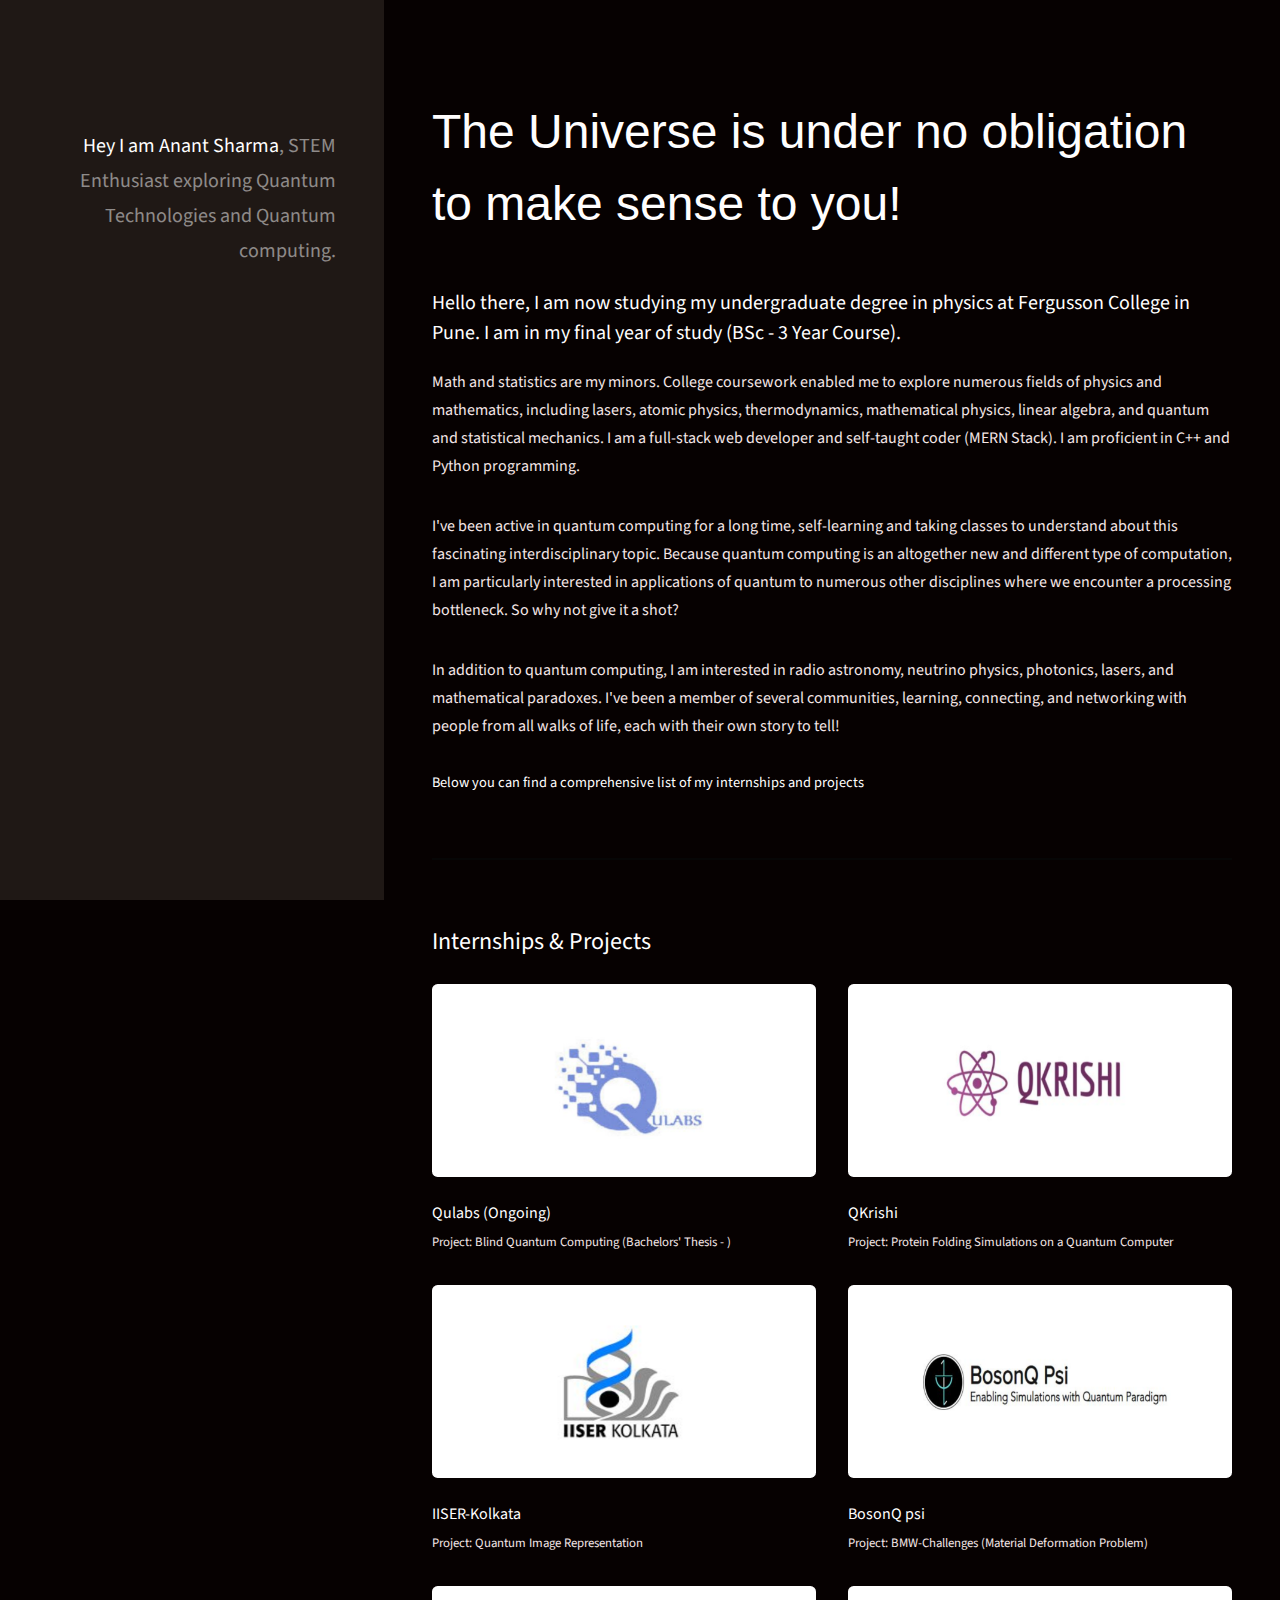
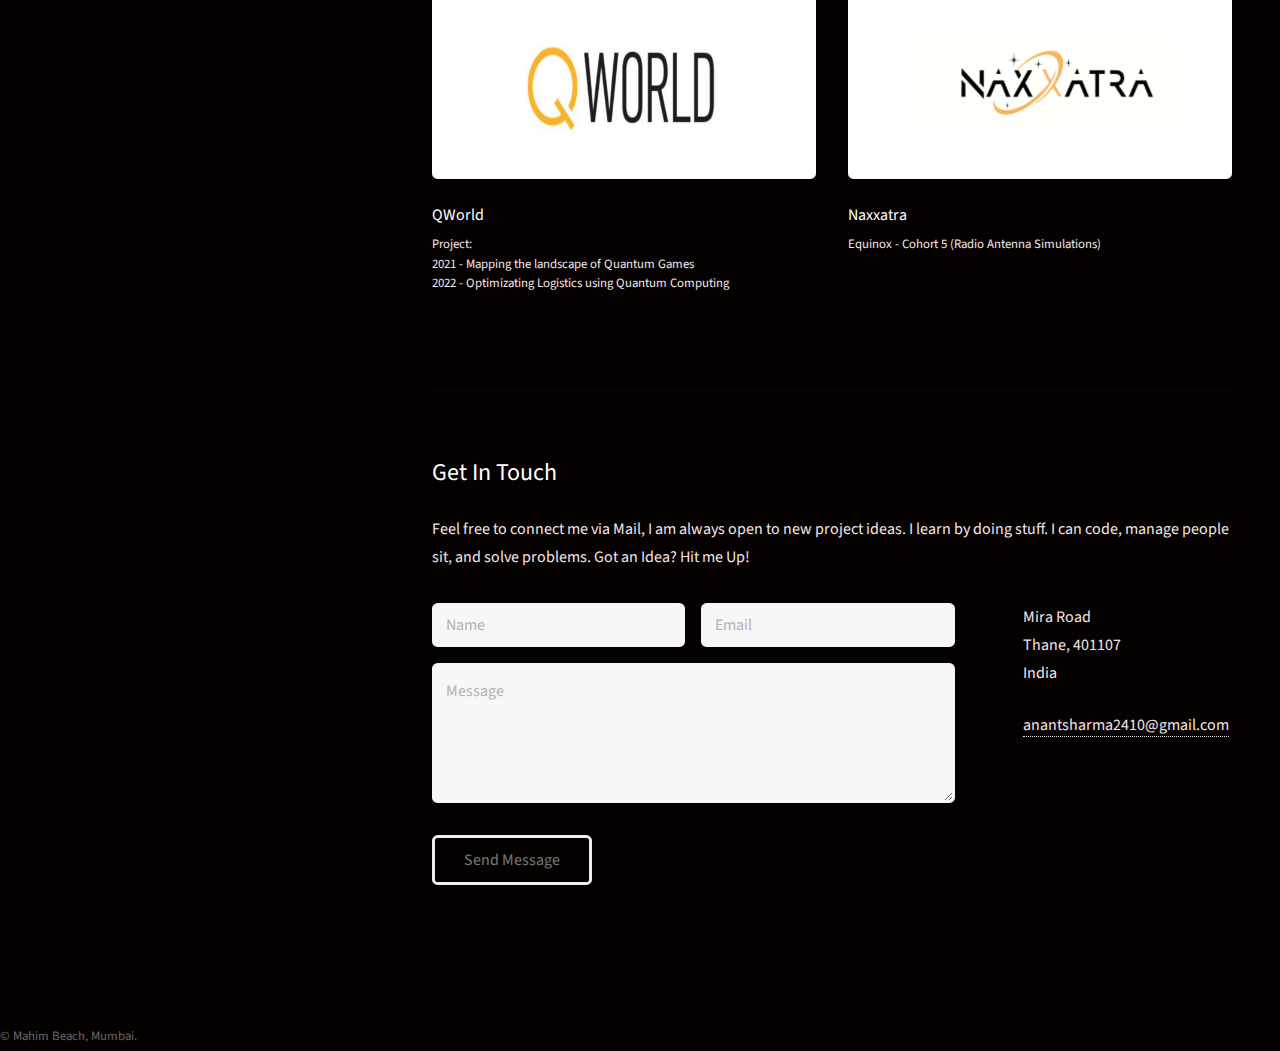
==== commit 70c3c16f: "Final_Touches_Push" ====
--- a/index.html
+++ b/index.html
@@ -43,23 +43,21 @@
 								Below you can find a comprehensive list of my internships and projects
 							</h5>
 						</p>
-						<!-- <ul class="actions">
-							<li><a href="#" class="button">Learn More</a></li>
-						</ul> -->
+
 					</section>
 
 				<!-- Two -->
 					<section id="two">
-						<h2>Internships</h2>
+						<h2>Internships & Projects</h2>
 						<div class="row">
 							<article class="col-6 col-12-xsmall work-item">
 								<a href="images/fulls/qulabz.png" class="image fit thumb";><img src="images/thumbs/qulabz_new.png" alt="" /></a>
-								<h3>Qulabz (Ongoing)</h3>
-								<p>Project: Blind Quantum Computing (Bachelors Thesis)</p>
+								<h3>Qulabs (Ongoing)</h3>
+								<p>Project: Blind Quantum Computing (Bachelors' Thesis - <Submitted></Submitted>)</p>
 							</article>
 							<article class="col-6 col-12-xsmall work-item">
 								<a href="images/fulls/qkrishi.png" class="image fit thumb"><img src="images/thumbs/qkrishi_new.png" alt="" /></a>
-								<h3>QKrishi (Ongoing)</h3>
+								<h3>QKrishi</h3>
 								<p>Project: Protein Folding Simulations on a Quantum Computer</p>
 							</article>
 							<article class="col-6 col-12-xsmall work-item">
@@ -73,16 +71,16 @@
 								<p>Project: BMW-Challenges (Material Deformation Problem)</p>
 							</article>
 							<article class="col-6 col-12-xsmall work-item">
-								<a href="images/fulls/qworld_new.png" class="image fit thumb"><img src="images/thumbs/qworld_new.png" alt="" /></a>
+								<a href="images/fulls/QWorld.png" class="image fit thumb"><img src="images/thumbs/qworld_new.png" alt="" /></a>
 								<h3>QWorld</h3>
 								<p>Project: </p>
 								<p>2021 - Mapping the landscape of Quantum Games</p>
 								<p>2022 - Optimizating Logistics using Quantum Computing</p>
 							</article>
 							<article class="col-6 col-12-xsmall work-item">
-								<a href="images/fulls/06.jpg" class="image fit thumb"><img src="images/thumbs/nax.png" alt="" /></a>
+								<a href="images/fulls/cadfeko.png" class="image fit thumb"><img src="images/thumbs/nax.png"  alt="" /></a>
 								<h3>Naxxatra</h3>
-								<p>Equinox - Cohort 5 (Radio Simulations)</p>
+								<p>Equinox - Cohort 5 (Radio Antenna Simulations)</p>
 							</article>
 						</div>
 					</section>
@@ -90,8 +88,8 @@
 				<!-- Three -->
 					<section id="three">
 						<h2>Get In Touch</h2>
-						<p>Feel Absolutely free to connect me via Mail, I am always open to new project ideas. I learn by doing 
-						   stuff. I can code, manage people sit and solve problems. Got an Idea? Hit me Up!
+						<p>Feel free to connect me via Mail, I am always open to new project ideas. I learn by doing stuff. 
+							I can code, manage people sit, and solve problems. Got an Idea? Hit me Up!
 						</p>
 						<div class="row">
 							<div class="col-8 col-12-small">
--- a/assets/css/main.css
+++ b/assets/css/main.css
@@ -1,11 +1,5 @@
 @import url("fontawesome-all.min.css");
 @import url("https://fonts.googleapis.com/css?family=Source+Sans+Pro:400,400italic");
-
-/*
-	Strata by HTML5 UP
-	html5up.net | @ajlkn
-	Free for personal and commercial use under the CCA 3.0 license (html5up.net/license)
-*/
 
 html, body, div, span, applet, object,
 iframe, h1, h2, h3, h4, h5, h6, p, blockquote,
@@ -23,7 +17,10 @@
 	border: 0;
 	font-size: 100%;
 	font: inherit;
-	vertical-align: baseline;}
+	vertical-align: baseline;	
+}
+
+
 
 article, aside, details, figcaption, figure,
 footer, header, hgroup, menu, nav, section {
@@ -83,7 +80,7 @@
 	}
 
 	body {
-		background: #fff;
+		background:#060101;
 	}
 
 		body.is-preload *, body.is-preload *:before, body.is-preload *:after {
@@ -98,9 +95,9 @@
 		}
 
 	body, input, select, textarea {
-		color: #a2a2a2;
+		color: #f4e6e6;
 		font-family: "Source Sans Pro", Helvetica, sans-serif;
-		font-size: 16pt;
+		font-size: 20pt;
 		font-weight: 400;
 		line-height: 1.75em;
 	}
@@ -111,13 +108,13 @@
 		-ms-transition: color 0.2s ease-in-out, border-color 0.2s ease-in-out;
 		transition: color 0.2s ease-in-out, border-color 0.2s ease-in-out;
 		border-bottom: dotted 1px;
-		color: #49bf9d;
+		color: #f10000;
 		text-decoration: none;
 	}
 
 		a:hover {
 			border-bottom-color: transparent;
-			color: #49bf9d !important;
+			color: #1b66e7de !important;
 			text-decoration: none;
 		}
 
@@ -135,7 +132,7 @@
 	}
 
 	h1, h2, h3, h4, h5, h6 {
-		color: #787878;
+		color: #fffefe;
 		font-weight: 400;
 		line-height: 1em;
 		margin: 0 0 1em 0;
@@ -1790,8 +1787,9 @@
 		line-height: 1.5em;
 	}
 
+
 	header.major h2 {
-		font-size: 2em;
+		font-size: 3em;
 	}
 
 /* Form */
@@ -2094,7 +2092,7 @@
 			}
 
 			.image.thumb:hover:before {
-				background: url("images/overlay.png"), url("images/overlay.png");
+				background: url("images/overlay.png"), url("images/");
 				opacity: 1.0;
 			}
 
@@ -2107,12 +2105,14 @@
 			float: left;
 			margin: 0 1.5em 1em 0;
 			top: 0.25em;
+
 		}
 
 		.image.right {
 			float: right;
 			margin: 0 0 1em 1.5em;
 			top: 0.25em;
+
 		}
 
 		.image.left, .image.right {
@@ -2380,7 +2380,7 @@
 		}
 
 			table tbody tr:nth-child(2n + 1) {
-				background-color: #f7f7f7;
+				background-color: #020000;
 			}
 
 		table td {
@@ -2813,7 +2813,7 @@
 			}
 
 		.poptrox-popup .caption {
-			background: #fff;
+			background: #030000;
 			bottom: 0;
 			cursor: default;
 			font-size: 0.9em;
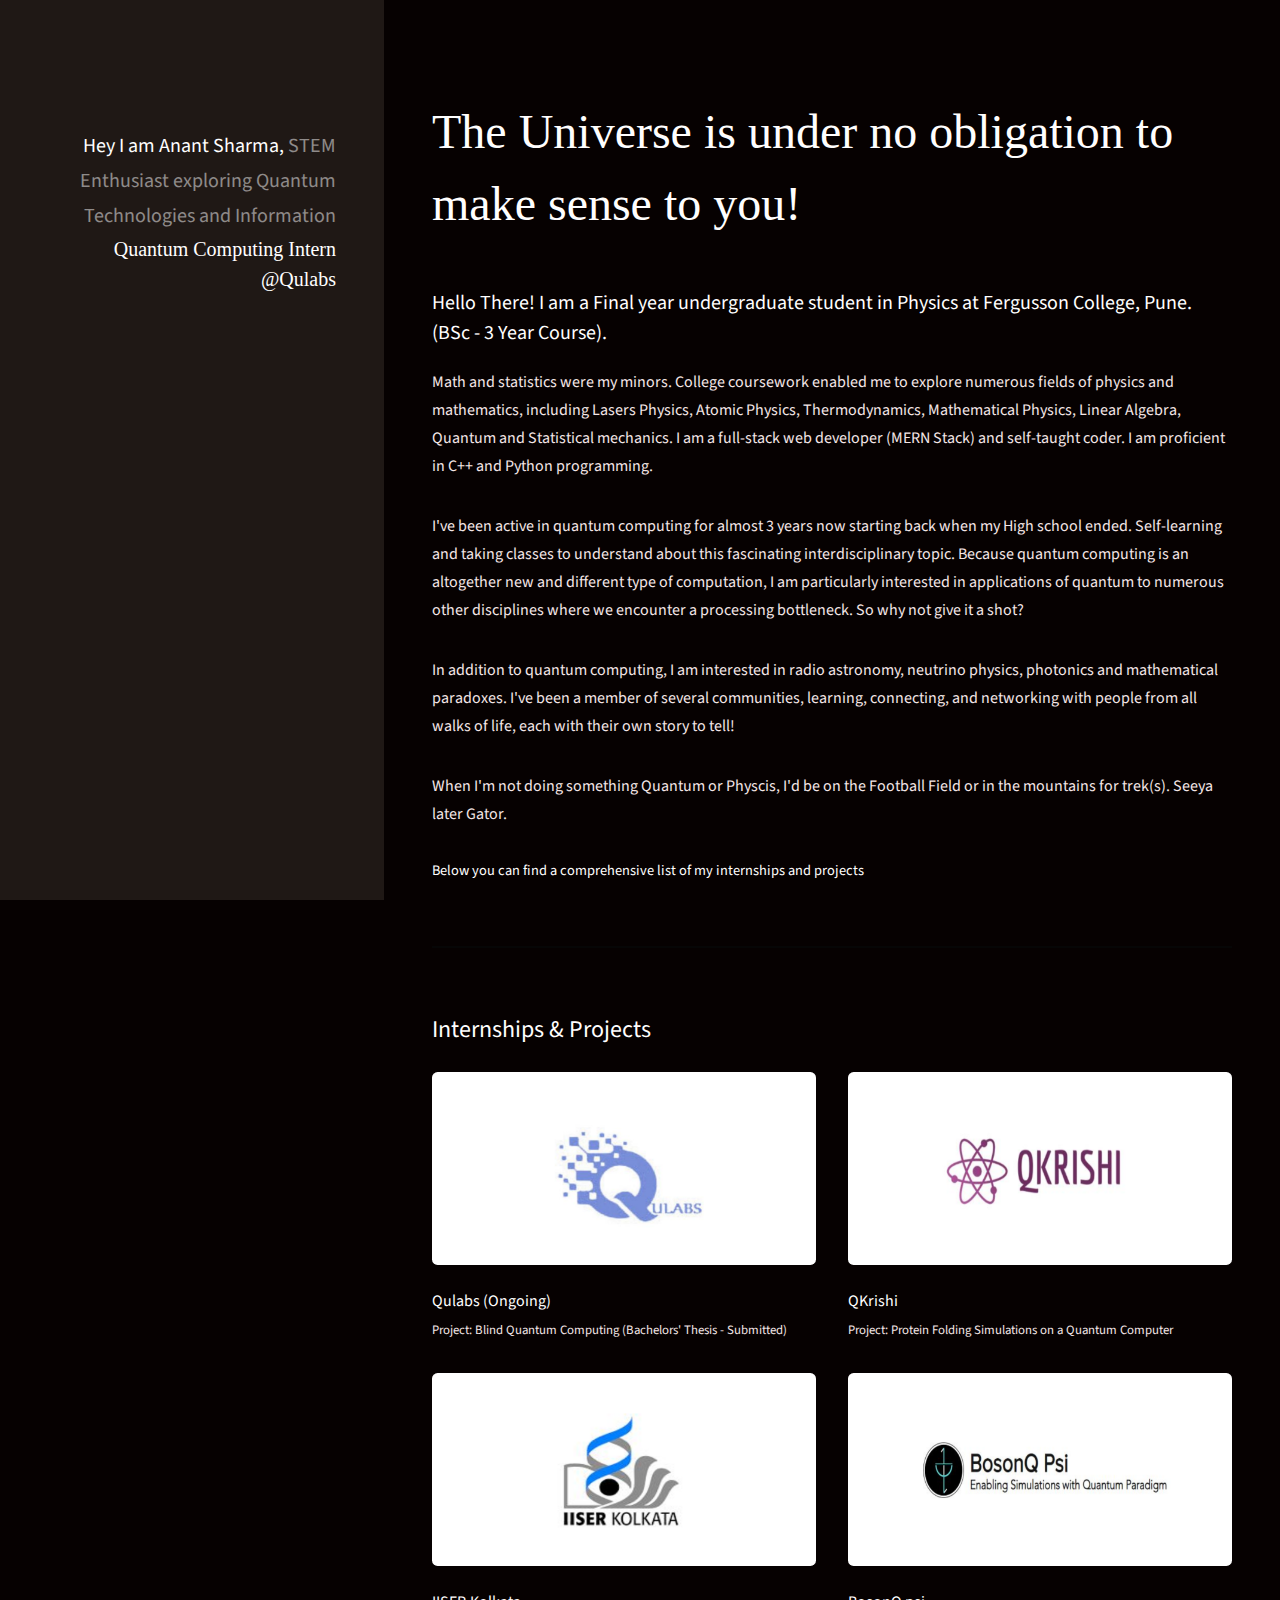
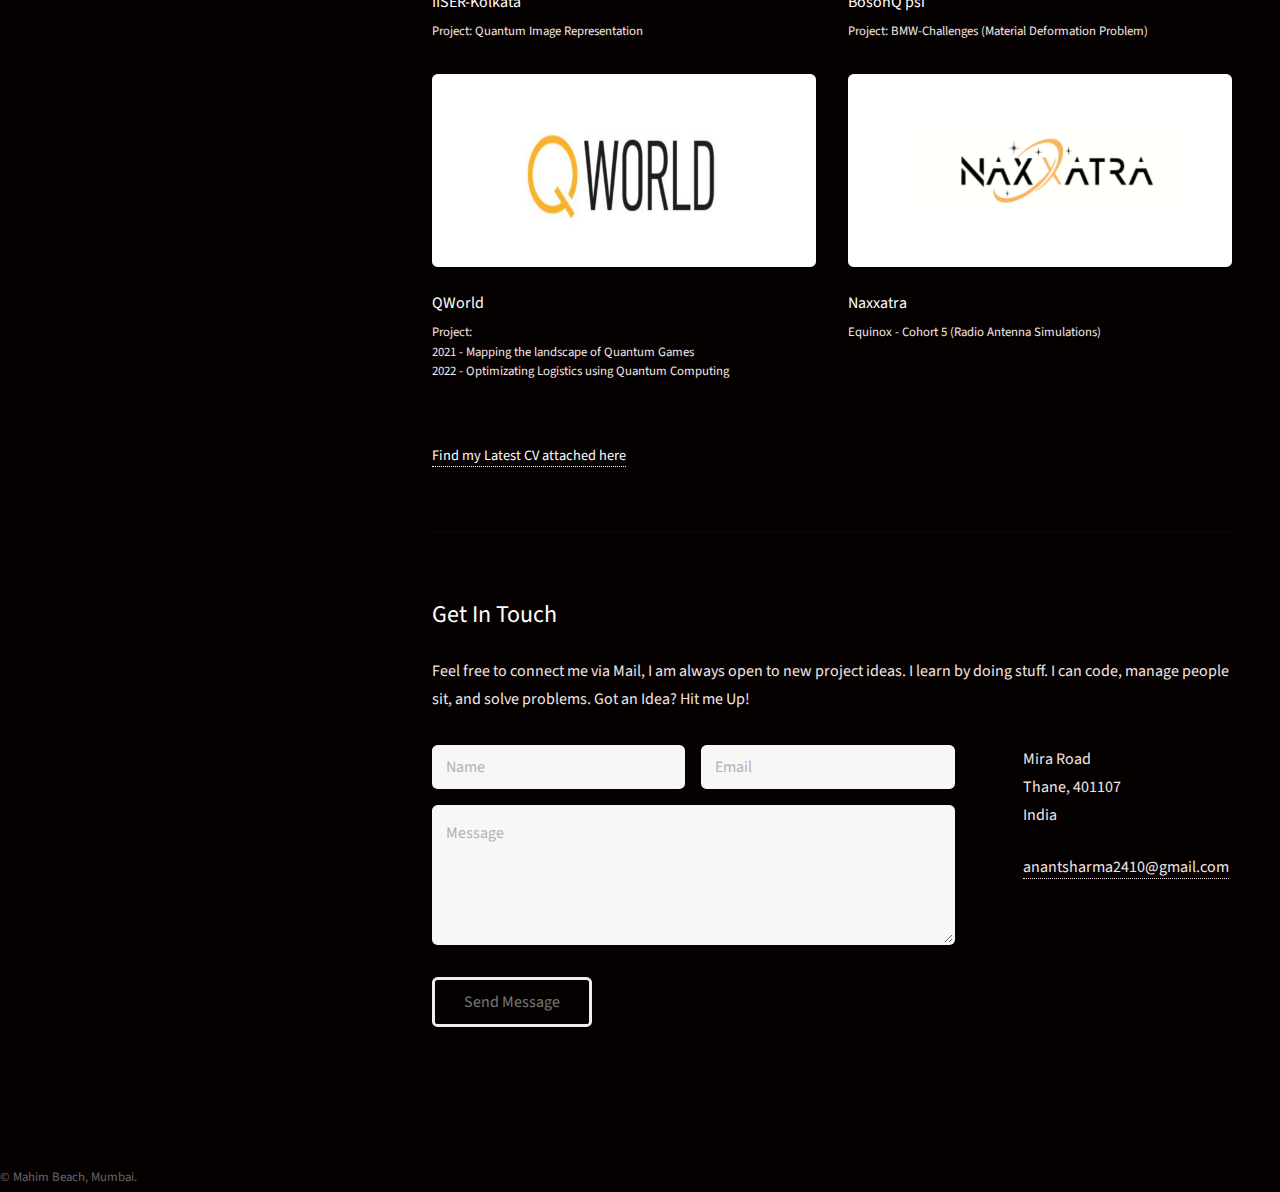
==== commit 41685c0b: "Updates Images" ====
--- a/index.html
+++ b/index.html
@@ -12,8 +12,9 @@
 			<header id="header">
 				<div class="inner">
 					<a href="#" class="image avatar"><img src="images/avatar_1.jpg" alt="" /></a>
-					<h1><strong>Hey I am Anant Sharma</strong>, <br> STEM Enthusiast
-					exploring Quantum Technologies and Quantum computing.<br />
+					<h1><strong>Hey I am Anant Sharma,</strong><br> STEM Enthusiast
+					exploring Quantum Technologies and Information<br />
+					<h3 style="font-family:Georgia, 'Times New Roman', Times, serif ;"> Quantum Computing Intern @Qulabs </h3>
 				</div>
 			</header>
 
@@ -23,20 +24,24 @@
 				<!-- One -->
 					<section id="one">
 						<header class="major">
-							<h2 style="font-family:'Franklin Gothic Medium', 'Arial Narrow', Arial, sans-serif ;">The Universe is under no obligation to make sense to you!</h2>
-							<h3>Hello there, I am now studying my undergraduate degree in physics at Fergusson College in Pune. I am in my final year of study (BSc - 3 Year Course). 
+							<h2 style="font-family:Georgia, 'Times New Roman', Times, serif ;">The Universe is under no obligation to make sense to you!</h2>
+							<h3>Hello There! I am a Final year undergraduate student in Physics at Fergusson College, Pune. 
+								(BSc - 3 Year Course). 
 							</h3> 
 						</header>
-						<p>Math and statistics are my minors. College coursework enabled me to explore numerous fields of physics and mathematics, including lasers, 
-							atomic physics, thermodynamics, mathematical physics, linear algebra, and quantum and statistical mechanics. 
-							I am a full-stack web developer and self-taught coder (MERN Stack). I am proficient in C++ and Python programming.</p>
+						<p> Math and statistics were my minors. College coursework enabled me to explore numerous fields of physics and mathematics, including Lasers Physics, 
+							Atomic Physics, Thermodynamics, Mathematical Physics, Linear Algebra, Quantum and Statistical mechanics. 
+							I am a full-stack web developer (MERN Stack) and self-taught coder. I am proficient in C++ and Python programming.</p>
 
-						<p>I've been active in quantum computing for a long time, self-learning and taking classes to understand about this fascinating interdisciplinary topic. 
+						<p>I've been active in quantum computing for almost 3 years now starting back when my High school ended. Self-learning and taking classes to understand about this fascinating interdisciplinary topic. 
 							Because quantum computing is an altogether new and different type of computation, I am particularly interested in applications of 
 							quantum to numerous other disciplines where we encounter a processing bottleneck. So why not give it a shot?
 						</p>
-						<p>In addition to quantum computing, I am interested in radio astronomy, neutrino physics, photonics, lasers, and mathematical paradoxes. 
+						<p>In addition to quantum computing, I am interested in radio astronomy, neutrino physics, photonics and mathematical paradoxes. 
 							I've been a member of several communities, learning, connecting, and networking with people from all walks of life, each with their own story to tell!
+						</p>
+						<p>
+							When I'm not doing something Quantum or Physcis, I'd be on the Football Field or in the mountains for trek(s). Seeya later Gator.
 						</p>
 						<p>
 							<h5>
@@ -51,39 +56,45 @@
 						<h2>Internships & Projects</h2>
 						<div class="row">
 							<article class="col-6 col-12-xsmall work-item">
-								<a href="images/fulls/qulabz.png" class="image fit thumb";><img src="images/thumbs/qulabz_new.png" alt="" /></a>
+								<a href="images/fulls/qulabz_content.png" class="image fit thumb";><img src="images/thumbs/qulabz_new.png" alt="" /></a>
 								<h3>Qulabs (Ongoing)</h3>
-								<p>Project: Blind Quantum Computing (Bachelors' Thesis - <Submitted></Submitted>)</p>
+								<p>Project: Blind Quantum Computing (Bachelors' Thesis - Submitted)</p>
 							</article>
 							<article class="col-6 col-12-xsmall work-item">
-								<a href="images/fulls/qkrishi.png" class="image fit thumb"><img src="images/thumbs/qkrishi_new.png" alt="" /></a>
+								<a href="images/fulls/qkrishi_content.png" class="image fit thumb"><img src="images/thumbs/qkrishi_new.png" alt="" /></a>
 								<h3>QKrishi</h3>
 								<p>Project: Protein Folding Simulations on a Quantum Computer</p>
 							</article>
 							<article class="col-6 col-12-xsmall work-item">
-								<a href="images/fulls/iiserk.png" class="image fit thumb"><img src="images/thumbs/iiser_new.png" alt="" /></a>
+								<a href="images/fulls/iiserk_content.png" class="image fit thumb"><img src="images/thumbs/iiser_new.png" alt="" /></a>
 								<h3>IISER-Kolkata</h3>
 								<p>Project: Quantum Image Representation</p>
 							</article>
 							<article class="col-6 col-12-xsmall work-item">
-								<a href="images/fulls/bqp.png" class="image fit thumb"><img src="images/thumbs/bqp_new_1.png" alt="" /></a>
+								<a href="images/fulls/bqp_content.png" class="image fit thumb"><img src="images/thumbs/bqp_new_1.png" alt="" /></a>
 								<h3>BosonQ psi</h3>
 								<p>Project: BMW-Challenges (Material Deformation Problem)</p>
 							</article>
 							<article class="col-6 col-12-xsmall work-item">
-								<a href="images/fulls/QWorld.png" class="image fit thumb"><img src="images/thumbs/qworld_new.png" alt="" /></a>
+								<a href="images/fulls/QWorld_content.png" class="image fit thumb"><img src="images/thumbs/qworld_new.png" alt="" /></a>
 								<h3>QWorld</h3>
 								<p>Project: </p>
 								<p>2021 - Mapping the landscape of Quantum Games</p>
 								<p>2022 - Optimizating Logistics using Quantum Computing</p>
 							</article>
 							<article class="col-6 col-12-xsmall work-item">
-								<a href="images/fulls/cadfeko.png" class="image fit thumb"><img src="images/thumbs/nax.png"  alt="" /></a>
+								<a href="images/fulls/cadfeko_content.png" class="image fit thumb"><img src="images/thumbs/nax.png"  alt="" /></a>
 								<h3>Naxxatra</h3>
 								<p>Equinox - Cohort 5 (Radio Antenna Simulations)</p>
 							</article>
 						</div>
 					</section>
+
+					<p>
+						<h5>
+							<a href = "https://drive.google.com/file/d/1o8H8kN6pO1qqVsNtaSHEMLE4ap-85HUS/view?usp=sharing" target=”_blank” >Find my Latest CV attached here</a>
+						</h5>
+					</p>
 
 				<!-- Three -->
 					<section id="three">
@@ -121,330 +132,13 @@
 						</div>
 					</section>
 
-				<!-- Four -->
-				<!--
-					<section id="four">
-						<h2>Elements</h2>
-
-						<section>
-							<h4>Text</h4>
-							<p>This is <b>bold</b> and this is <strong>strong</strong>. This is <i>italic</i> and this is <em>emphasized</em>.
-							This is <sup>superscript</sup> text and this is <sub>subscript</sub> text.
-							This is <u>underlined</u> and this is code: <code>for (;;) { ... }</code>. Finally, <a href="#">this is a link</a>.</p>
-							<hr />
-							<header>
-								<h4>Heading with a Subtitle</h4>
-								<p>Lorem ipsum dolor sit amet nullam id egestas urna aliquam</p>
-							</header>
-							<p>Nunc lacinia ante nunc ac lobortis. Interdum adipiscing gravida odio porttitor sem non mi integer non faucibus ornare mi ut ante amet placerat aliquet. Volutpat eu sed ante lacinia sapien lorem accumsan varius montes viverra nibh in adipiscing blandit tempus accumsan.</p>
-							<header>
-								<h5>Heading with a Subtitle</h5>
-								<p>Lorem ipsum dolor sit amet nullam id egestas urna aliquam</p>
-							</header>
-							<p>Nunc lacinia ante nunc ac lobortis. Interdum adipiscing gravida odio porttitor sem non mi integer non faucibus ornare mi ut ante amet placerat aliquet. Volutpat eu sed ante lacinia sapien lorem accumsan varius montes viverra nibh in adipiscing blandit tempus accumsan.</p>
-							<hr />
-							<h2>Heading Level 2</h2>
-							<h3>Heading Level 3</h3>
-							<h4>Heading Level 4</h4>
-							<h5>Heading Level 5</h5>
-							<h6>Heading Level 6</h6>
-							<hr />
-							<h5>Blockquote</h5>
-							<blockquote>Fringilla nisl. Donec accumsan interdum nisi, quis tincidunt felis sagittis eget tempus euismod. Vestibulum ante ipsum primis in faucibus vestibulum. Blandit adipiscing eu felis iaculis volutpat ac adipiscing accumsan faucibus. Vestibulum ante ipsum primis in faucibus lorem ipsum dolor sit amet nullam adipiscing eu felis.</blockquote>
-							<h5>Preformatted</h5>
-							<pre><code>i = 0;
-
-while (!deck.isInOrder()) {
-print 'Iteration ' + i;
-deck.shuffle();
-i++;
-}
-
-print 'It took ' + i + ' iterations to sort the deck.';</code></pre>
-						</section>
-
-						<section>
-							<h4>Lists</h4>
-							<div class="row">
-								<div class="col-6 col-12-xsmall">
-									<h5>Unordered</h5>
-									<ul>
-										<li>Dolor pulvinar etiam magna etiam.</li>
-										<li>Sagittis adipiscing lorem eleifend.</li>
-										<li>Felis enim feugiat dolore viverra.</li>
-									</ul>
-									<h5>Alternate</h5>
-									<ul class="alt">
-										<li>Dolor pulvinar etiam magna etiam.</li>
-										<li>Sagittis adipiscing lorem eleifend.</li>
-										<li>Felis enim feugiat dolore viverra.</li>
-									</ul>
-								</div>
-								<div class="col-6 col-12-xsmall">
-									<h5>Ordered</h5>
-									<ol>
-										<li>Dolor pulvinar etiam magna etiam.</li>
-										<li>Etiam vel felis at lorem sed viverra.</li>
-										<li>Felis enim feugiat dolore viverra.</li>
-										<li>Dolor pulvinar etiam magna etiam.</li>
-										<li>Etiam vel felis at lorem sed viverra.</li>
-										<li>Felis enim feugiat dolore viverra.</li>
-									</ol>
-									<h5>Icons</h5>
-									<ul class="icons">
-										<li><a href="#" class="icon brands fa-twitter"><span class="label">Twitter</span></a></li>
-										<li><a href="#" class="icon brands fa-facebook-f"><span class="label">Facebook</span></a></li>
-										<li><a href="#" class="icon brands fa-instagram"><span class="label">Instagram</span></a></li>
-										<li><a href="#" class="icon brands fa-github"><span class="label">Github</span></a></li>
-										<li><a href="#" class="icon brands fa-dribbble"><span class="label">Dribbble</span></a></li>
-										<li><a href="#" class="icon brands fa-tumblr"><span class="label">Tumblr</span></a></li>
-									</ul>
-								</div>
-							</div>
-							<h5>Actions</h5>
-							<ul class="actions">
-								<li><a href="#" class="button primary">Default</a></li>
-								<li><a href="#" class="button">Default</a></li>
-							</ul>
-							<ul class="actions small">
-								<li><a href="#" class="button primary small">Small</a></li>
-								<li><a href="#" class="button small">Small</a></li>
-							</ul>
-							<div class="row">
-								<div class="col-6 col-12-small">
-									<ul class="actions stacked">
-										<li><a href="#" class="button primary">Default</a></li>
-										<li><a href="#" class="button">Default</a></li>
-									</ul>
-								</div>
-								<div class="col-6 col-12-small">
-									<ul class="actions stacked">
-										<li><a href="#" class="button primary small">Small</a></li>
-										<li><a href="#" class="button small">Small</a></li>
-									</ul>
-								</div>
-								<div class="col-6 col-12-small">
-									<ul class="actions stacked">
-										<li><a href="#" class="button primary fit">Default</a></li>
-										<li><a href="#" class="button fit">Default</a></li>
-									</ul>
-								</div>
-								<div class="col-6 col-12-small">
-									<ul class="actions stacked">
-										<li><a href="#" class="button primary small fit">Small</a></li>
-										<li><a href="#" class="button small fit">Small</a></li>
-									</ul>
-								</div>
-							</div>
-						</section>
-
-						<section>
-							<h4>Table</h4>
-							<h5>Default</h5>
-							<div class="table-wrapper">
-								<table>
-									<thead>
-										<tr>
-											<th>Name</th>
-											<th>Description</th>
-											<th>Price</th>
-										</tr>
-									</thead>
-									<tbody>
-										<tr>
-											<td>Item One</td>
-											<td>Ante turpis integer aliquet porttitor.</td>
-											<td>29.99</td>
-										</tr>
-										<tr>
-											<td>Item Two</td>
-											<td>Vis ac commodo adipiscing arcu aliquet.</td>
-											<td>19.99</td>
-										</tr>
-										<tr>
-											<td>Item Three</td>
-											<td> Morbi faucibus arcu accumsan lorem.</td>
-											<td>29.99</td>
-										</tr>
-										<tr>
-											<td>Item Four</td>
-											<td>Vitae integer tempus condimentum.</td>
-											<td>19.99</td>
-										</tr>
-										<tr>
-											<td>Item Five</td>
-											<td>Ante turpis integer aliquet porttitor.</td>
-											<td>29.99</td>
-										</tr>
-									</tbody>
-									<tfoot>
-										<tr>
-											<td colspan="2"></td>
-											<td>100.00</td>
-										</tr>
-									</tfoot>
-								</table>
-							</div>
-
-							<h5>Alternate</h5>
-							<div class="table-wrapper">
-								<table class="alt">
-									<thead>
-										<tr>
-											<th>Name</th>
-											<th>Description</th>
-											<th>Price</th>
-										</tr>
-									</thead>
-									<tbody>
-										<tr>
-											<td>Item One</td>
-											<td>Ante turpis integer aliquet porttitor.</td>
-											<td>29.99</td>
-										</tr>
-										<tr>
-											<td>Item Two</td>
-											<td>Vis ac commodo adipiscing arcu aliquet.</td>
-											<td>19.99</td>
-										</tr>
-										<tr>
-											<td>Item Three</td>
-											<td> Morbi faucibus arcu accumsan lorem.</td>
-											<td>29.99</td>
-										</tr>
-										<tr>
-											<td>Item Four</td>
-											<td>Vitae integer tempus condimentum.</td>
-											<td>19.99</td>
-										</tr>
-										<tr>
-											<td>Item Five</td>
-											<td>Ante turpis integer aliquet porttitor.</td>
-											<td>29.99</td>
-										</tr>
-									</tbody>
-									<tfoot>
-										<tr>
-											<td colspan="2"></td>
-											<td>100.00</td>
-										</tr>
-									</tfoot>
-								</table>
-							</div>
-						</section>
-
-						<section>
-							<h4>Buttons</h4>
-							<ul class="actions">
-								<li><a href="#" class="button primary">Primary</a></li>
-								<li><a href="#" class="button">Default</a></li>
-							</ul>
-							<ul class="actions">
-								<li><a href="#" class="button large">Large</a></li>
-								<li><a href="#" class="button">Default</a></li>
-								<li><a href="#" class="button small">Small</a></li>
-							</ul>
-							<ul class="actions fit">
-								<li><a href="#" class="button primary fit">Fit</a></li>
-								<li><a href="#" class="button fit">Fit</a></li>
-							</ul>
-							<ul class="actions fit small">
-								<li><a href="#" class="button primary fit small">Fit + Small</a></li>
-								<li><a href="#" class="button fit small">Fit + Small</a></li>
-							</ul>
-							<ul class="actions">
-								<li><a href="#" class="button primary icon solid fa-download">Icon</a></li>
-								<li><a href="#" class="button icon solid fa-download">Icon</a></li>
-							</ul>
-							<ul class="actions">
-								<li><span class="button primary disabled">Primary</span></li>
-								<li><span class="button disabled">Default</span></li>
-							</ul>
-						</section>
-
-						<section>
-							<h4>Form</h4>
-							<form method="post" action="#">
-								<div class="row gtr-uniform gtr-50">
-									<div class="col-6 col-12-xsmall">
-										<input type="text" name="demo-name" id="demo-name" value="" placeholder="Name" />
-									</div>
-									<div class="col-6 col-12-xsmall">
-										<input type="email" name="demo-email" id="demo-email" value="" placeholder="Email" />
-									</div>
-									<div class="col-12">
-										<select name="demo-category" id="demo-category">
-											<option value="">- Category -</option>
-											<option value="1">Manufacturing</option>
-											<option value="1">Shipping</option>
-											<option value="1">Administration</option>
-											<option value="1">Human Resources</option>
-										</select>
-									</div>
-									<div class="col-4 col-12-small">
-										<input type="radio" id="demo-priority-low" name="demo-priority" checked>
-										<label for="demo-priority-low">Low Priority</label>
-									</div>
-									<div class="col-4 col-12-small">
-										<input type="radio" id="demo-priority-normal" name="demo-priority">
-										<label for="demo-priority-normal">Normal Priority</label>
-									</div>
-									<div class="col-4 col-12-small">
-										<input type="radio" id="demo-priority-high" name="demo-priority">
-										<label for="demo-priority-high">High Priority</label>
-									</div>
-									<div class="col-6 col-12-small">
-										<input type="checkbox" id="demo-copy" name="demo-copy">
-										<label for="demo-copy">Email me a copy of this message</label>
-									</div>
-									<div class="col-6 col-12-small">
-										<input type="checkbox" id="demo-human" name="demo-human" checked>
-										<label for="demo-human">I am a human and not a robot</label>
-									</div>
-									<div class="col-12">
-										<textarea name="demo-message" id="demo-message" placeholder="Enter your message" rows="6"></textarea>
-									</div>
-									<div class="col-12">
-										<ul class="actions">
-											<li><input type="submit" value="Send Message" class="primary" /></li>
-											<li><input type="reset" value="Reset" /></li>
-										</ul>
-									</div>
-								</div>
-							</form>
-						</section>
-
-						<section>
-							<h4>Image</h4>
-							<h5>Fit</h5>
-							<div class="box alt">
-								<div class="row gtr-50 gtr-uniform">
-									<div class="col-12"><span class="image fit"><img src="images/fulls/05.jpg" alt="" /></span></div>
-									<div class="col-4"><span class="image fit"><img src="images/thumbs/01.jpg" alt="" /></span></div>
-									<div class="col-4"><span class="image fit"><img src="images/thumbs/02.jpg" alt="" /></span></div>
-									<div class="col-4"><span class="image fit"><img src="images/thumbs/03.jpg" alt="" /></span></div>
-									<div class="col-4"><span class="image fit"><img src="images/thumbs/04.jpg" alt="" /></span></div>
-									<div class="col-4"><span class="image fit"><img src="images/thumbs/05.jpg" alt="" /></span></div>
-									<div class="col-4"><span class="image fit"><img src="images/thumbs/06.jpg" alt="" /></span></div>
-									<div class="col-4"><span class="image fit"><img src="images/thumbs/03.jpg" alt="" /></span></div>
-									<div class="col-4"><span class="image fit"><img src="images/thumbs/02.jpg" alt="" /></span></div>
-									<div class="col-4"><span class="image fit"><img src="images/thumbs/01.jpg" alt="" /></span></div>
-								</div>
-							</div>
-							<h5>Left &amp; Right</h5>
-							<p><span class="image left"><img src="images/avatar.jpg" alt="" /></span>Fringilla nisl. Donec accumsan interdum nisi, quis tincidunt felis sagittis eget. tempus euismod. Vestibulum ante ipsum primis in faucibus vestibulum. Blandit adipiscing eu felis iaculis volutpat ac adipiscing accumsan eu faucibus. Integer ac pellentesque praesent tincidunt felis sagittis eget. tempus euismod. Vestibulum ante ipsum primis in faucibus vestibulum. Blandit adipiscing eu felis iaculis volutpat ac adipiscing accumsan eu faucibus. Integer ac pellentesque praesent. Donec accumsan interdum nisi, quis tincidunt felis sagittis eget. tempus euismod. Vestibulum ante ipsum primis in faucibus vestibulum. Blandit adipiscing eu felis iaculis volutpat ac adipiscing accumsan eu faucibus. Integer ac pellentesque praesent tincidunt felis sagittis eget. tempus euismod. Vestibulum ante ipsum primis in faucibus vestibulum. Blandit adipiscing eu felis iaculis volutpat ac adipiscing accumsan eu faucibus. Integer ac pellentesque praesent.</p>
-							<p><span class="image right"><img src="images/avatar.jpg" alt="" /></span>Fringilla nisl. Donec accumsan interdum nisi, quis tincidunt felis sagittis eget. tempus euismod. Vestibulum ante ipsum primis in faucibus vestibulum. Blandit adipiscing eu felis iaculis volutpat ac adipiscing accumsan eu faucibus. Integer ac pellentesque praesent tincidunt felis sagittis eget. tempus euismod. Vestibulum ante ipsum primis in faucibus vestibulum. Blandit adipiscing eu felis iaculis volutpat ac adipiscing accumsan eu faucibus. Integer ac pellentesque praesent. Donec accumsan interdum nisi, quis tincidunt felis sagittis eget. tempus euismod. Vestibulum ante ipsum primis in faucibus vestibulum. Blandit adipiscing eu felis iaculis volutpat ac adipiscing accumsan eu faucibus. Integer ac pellentesque praesent tincidunt felis sagittis eget. tempus euismod. Vestibulum ante ipsum primis in faucibus vestibulum. Blandit adipiscing eu felis iaculis volutpat ac adipiscing accumsan eu faucibus. Integer ac pellentesque praesent.</p>
-						</section>
-
-					</section>
-				-->
-
 			</div>
 
 		<!-- Footer -->
 			<footer id="footer">
 				<div class="inner">
 					<ul class="icons">
+						<li><a href = "https://www.linkedin.com/in/anant24/" class="icon brands fa-linkedin"></a></li>
 						<li><a href="https://twitter.com/_baeryanii?t=bXXfOwQX0GB_nWSofuY8ow&s=09" class="icon brands fa-twitter"><span class="label">Twitter</span></a></li>
 						<li><a href="https://github.com/anantsharma3728" class="icon brands fa-github"><span class="label">Github</span></a></li>
 						<li><a href="https://medium.com/@anantsharma2410" class="icon brands fa-medium-m"><span class="label">Medium</span></a></li>
@@ -456,7 +150,6 @@
 				</div>
 			</footer>
 
-		<!-- Scripts -->
 			<script src="assets/js/jquery.min.js"></script>
 			<script src="assets/js/jquery.poptrox.min.js"></script>
 			<script src="assets/js/browser.min.js"></script>
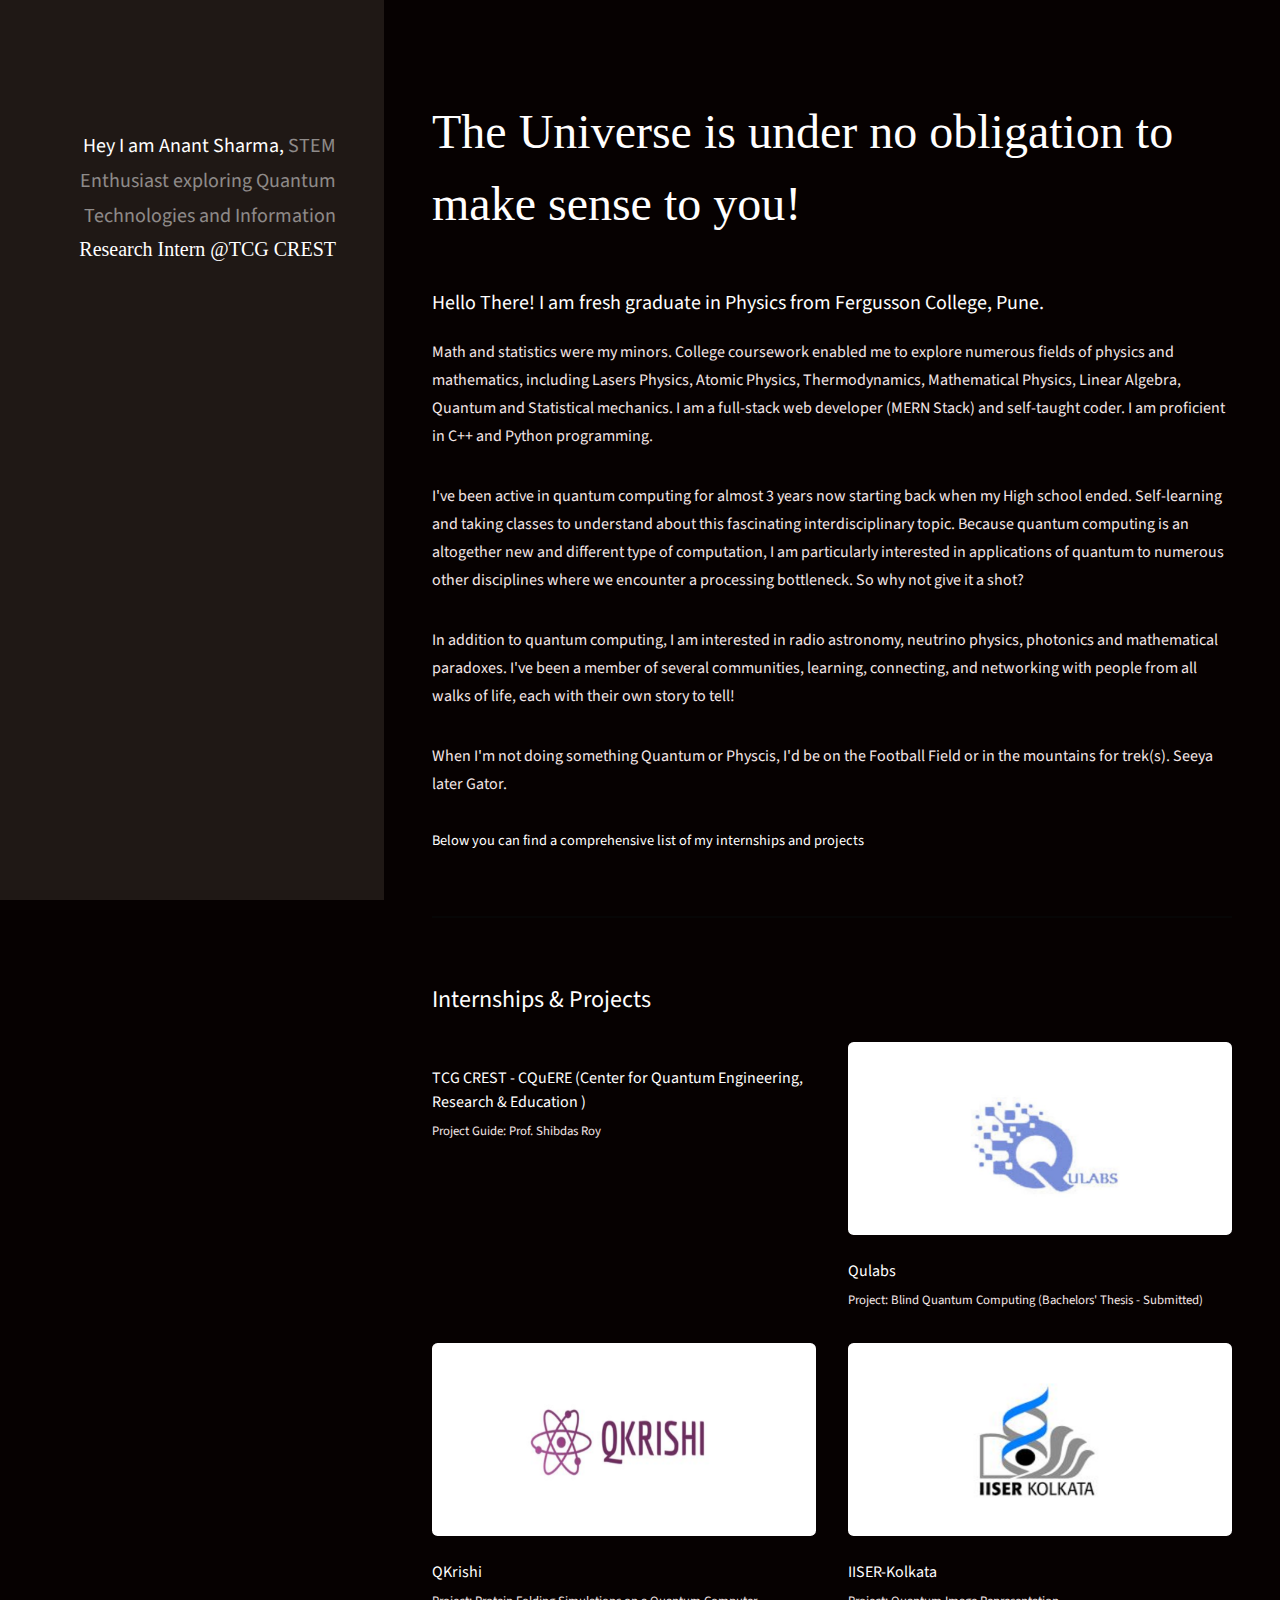
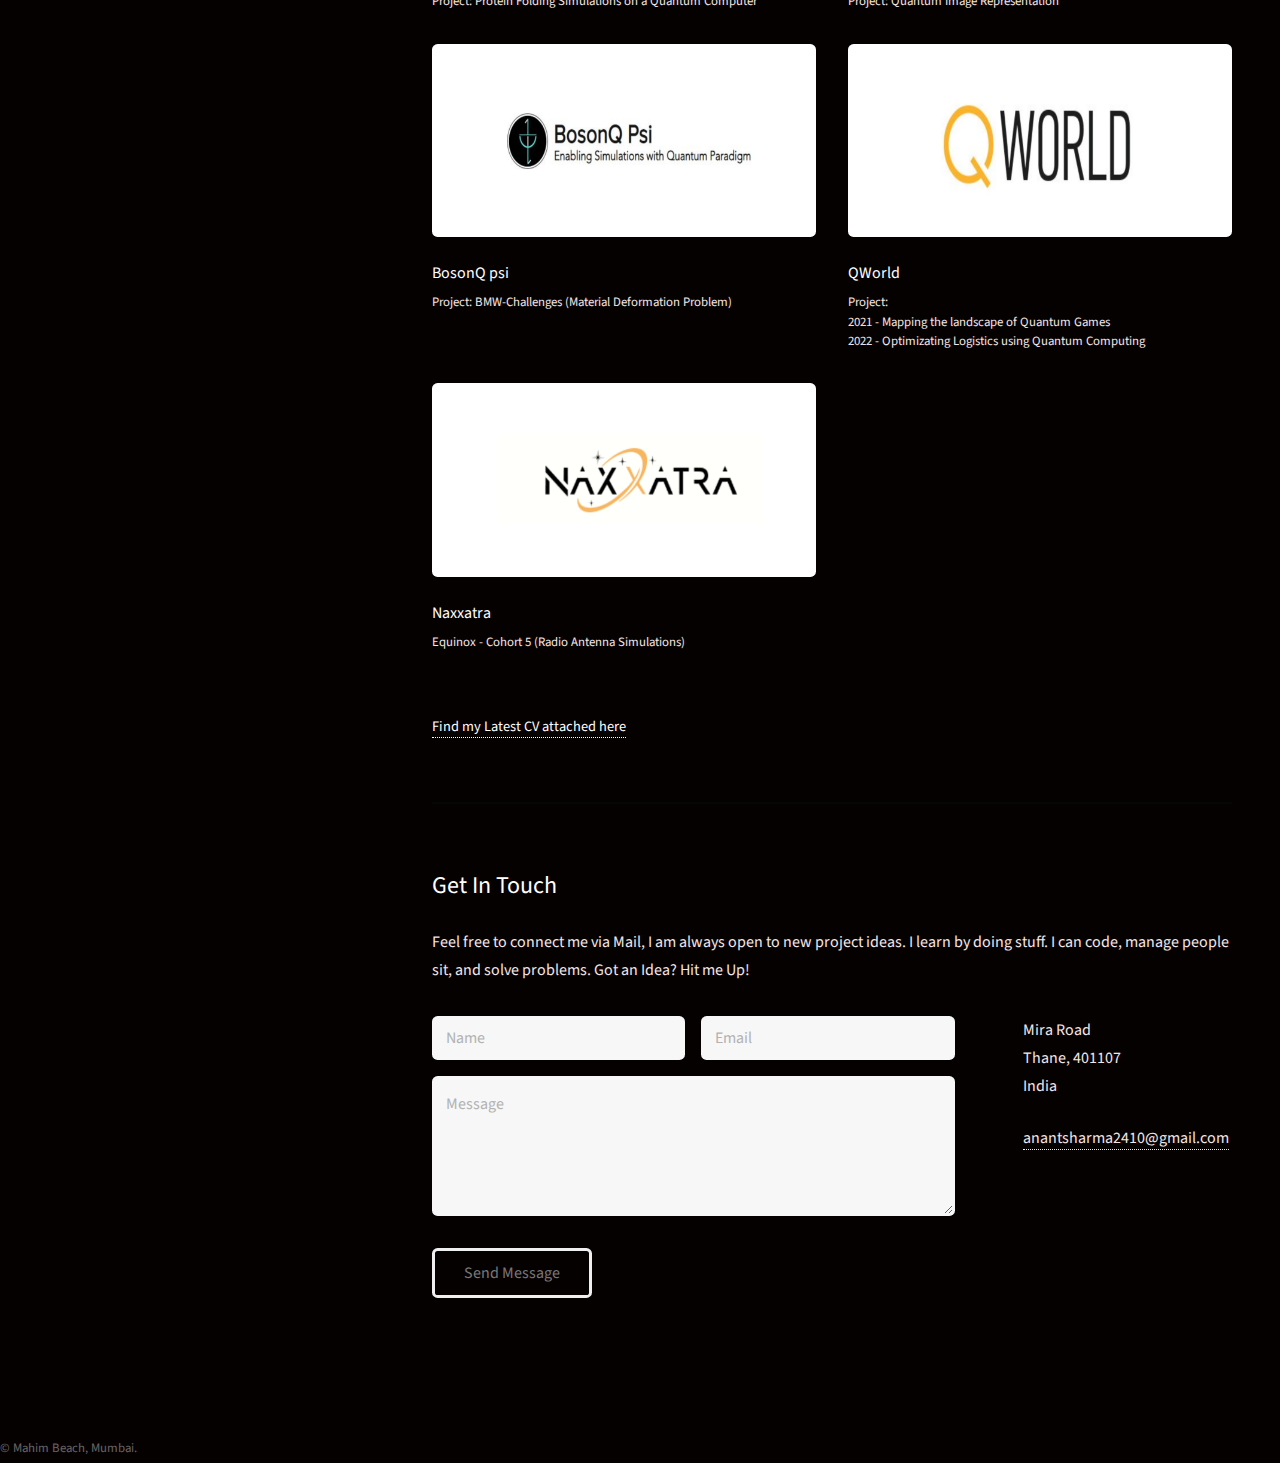
==== commit 43d6bb60: "Update Socials" ====
--- a/index.html
+++ b/index.html
@@ -14,7 +14,7 @@
 					<a href="#" class="image avatar"><img src="images/avatar_1.jpg" alt="" /></a>
 					<h1><strong>Hey I am Anant Sharma,</strong><br> STEM Enthusiast
 					exploring Quantum Technologies and Information<br />
-					<h3 style="font-family:Georgia, 'Times New Roman', Times, serif ;"> Quantum Computing Intern @Qulabs </h3>
+					<h3 style="font-family:Georgia, 'Times New Roman', Times, serif ;"> Research Intern @TCG CREST </h3>
 				</div>
 			</header>
 
@@ -25,8 +25,8 @@
 					<section id="one">
 						<header class="major">
 							<h2 style="font-family:Georgia, 'Times New Roman', Times, serif ;">The Universe is under no obligation to make sense to you!</h2>
-							<h3>Hello There! I am a Final year undergraduate student in Physics at Fergusson College, Pune. 
-								(BSc - 3 Year Course). 
+							<h3>Hello There! I am fresh graduate in Physics from Fergusson College, Pune. 
+								
 							</h3> 
 						</header>
 						<p> Math and statistics were my minors. College coursework enabled me to explore numerous fields of physics and mathematics, including Lasers Physics, 
@@ -56,8 +56,13 @@
 						<h2>Internships & Projects</h2>
 						<div class="row">
 							<article class="col-6 col-12-xsmall work-item">
+								<a href="images/fulls/qulabz_content.png" class="image fit thumb";><img src="images/thumbs/tcg.png" alt="" /></a>
+								<h3>TCG CREST - CQuERE (Center for Quantum Engineering, Research & Education )</h3>
+								<p>Project Guide: Prof. Shibdas Roy</p>
+							</article>
+							<article class="col-6 col-12-xsmall work-item">
 								<a href="images/fulls/qulabz_content.png" class="image fit thumb";><img src="images/thumbs/qulabz_new.png" alt="" /></a>
-								<h3>Qulabs (Ongoing)</h3>
+								<h3>Qulabs</h3>
 								<p>Project: Blind Quantum Computing (Bachelors' Thesis - Submitted)</p>
 							</article>
 							<article class="col-6 col-12-xsmall work-item">
@@ -92,7 +97,7 @@
 
 					<p>
 						<h5>
-							<a href = "https://drive.google.com/file/d/1o8H8kN6pO1qqVsNtaSHEMLE4ap-85HUS/view?usp=sharing" target=”_blank” >Find my Latest CV attached here</a>
+							<a href = "https://drive.google.com/file/d/1gDRMDbl5BPWD3XXsVEIDS7Z24IozuJTO/view?usp=drive_link" target=”_blank” >Find my Latest CV attached here</a>
 						</h5>
 					</p>
 
@@ -139,10 +144,10 @@
 				<div class="inner">
 					<ul class="icons">
 						<li><a href = "https://www.linkedin.com/in/anant24/" class="icon brands fa-linkedin"></a></li>
-						<li><a href="https://twitter.com/_baeryanii?t=bXXfOwQX0GB_nWSofuY8ow&s=09" class="icon brands fa-twitter"><span class="label">Twitter</span></a></li>
+						<!-- <li><a href="https://twitter.com/_baeryanii?t=bXXfOwQX0GB_nWSofuY8ow&s=09" class="icon brands fa-twitter"><span class="label">Twitter</span></a></li> -->
 						<li><a href="https://github.com/anantsharma3728" class="icon brands fa-github"><span class="label">Github</span></a></li>
 						<li><a href="https://medium.com/@anantsharma2410" class="icon brands fa-medium-m"><span class="label">Medium</span></a></li>
-						<li><a href="https://www.instagram.com/_ananntt/" class="icon brands fa-instagram"><span class="label">Instagram</span></a></li>
+						<!-- <li><a href="https://www.instagram.com/_ananntt/" class="icon brands fa-instagram"><span class="label">Instagram</span></a></li> -->
 					</ul>
 					<ul class="copyright">
 						<li>&copy; Mahim Beach, Mumbai. </li></li>
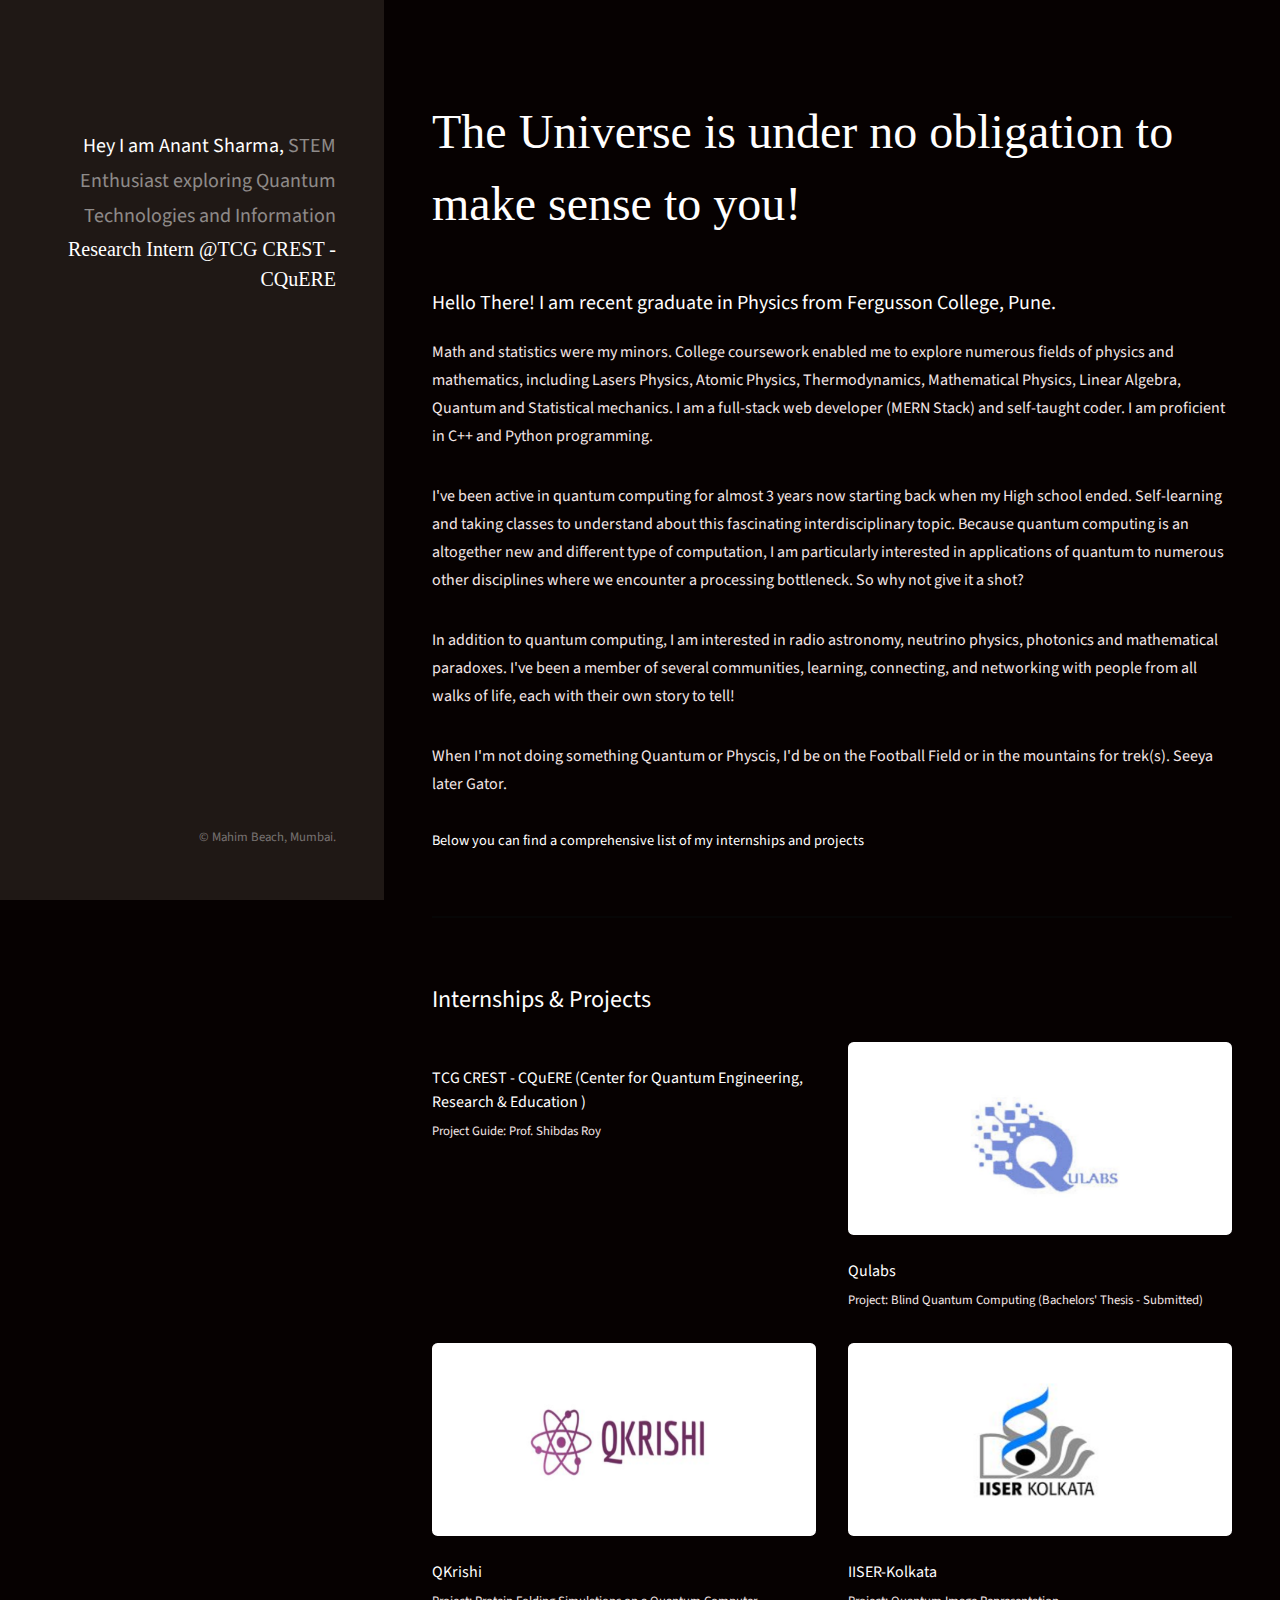
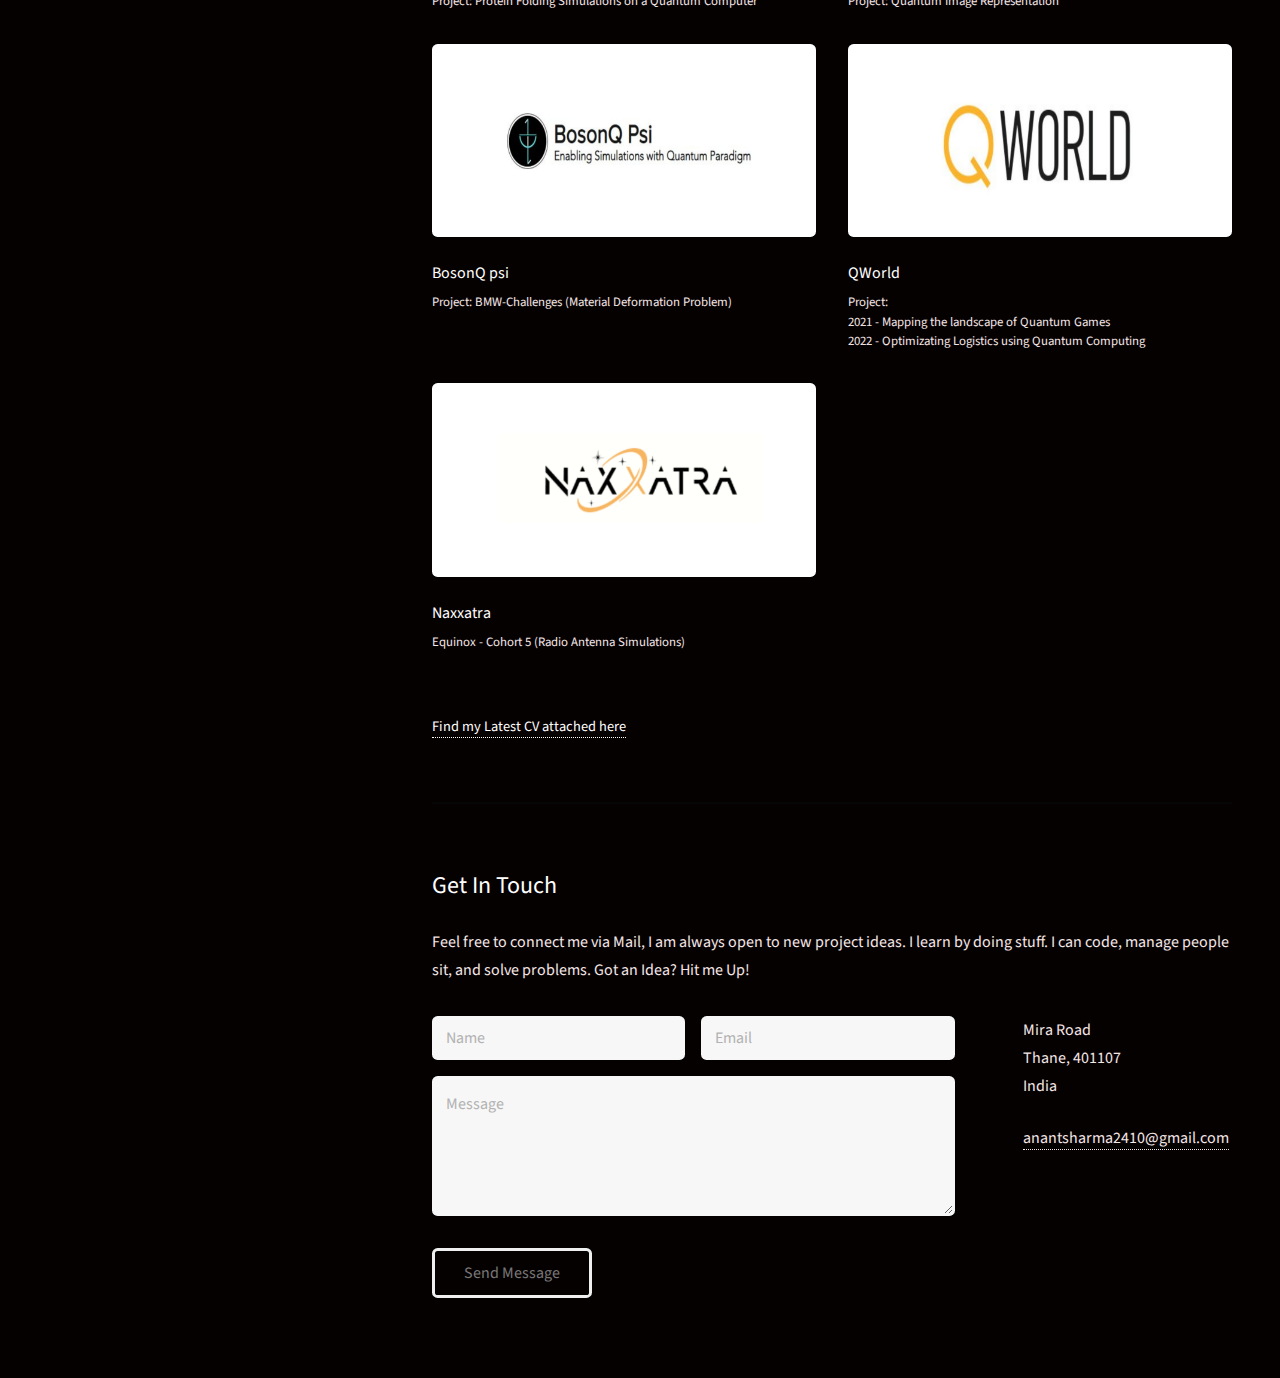
==== commit fa74f70d: "edit CV update" ====
--- a/index.html
+++ b/index.html
@@ -9,13 +9,25 @@
 	<body class="is-preload">
 
 		<!-- Header -->
-			<header id="header">
+			<header id="header" style="background-position: left 0px;">
 				<div class="inner">
 					<a href="#" class="image avatar"><img src="images/avatar_1.jpg" alt="" /></a>
 					<h1><strong>Hey I am Anant Sharma,</strong><br> STEM Enthusiast
 					exploring Quantum Technologies and Information<br />
-					<h3 style="font-family:Georgia, 'Times New Roman', Times, serif ;"> Research Intern @TCG CREST </h3>
+					<h3 style="font-family:Georgia, 'Times New Roman', Times, serif ;"> Research Intern @TCG CREST - CQuERE </h3>
 				</div>
+				<footer id="footer">
+					<div class="inner">
+						<ul class="icons" >
+							<li><a href = "https://www.linkedin.com/in/anant24/" class="icon brands fa-linkedin"></a></li>
+							<li><a href="https://github.com/anantsharma3728" class="icon brands fa-github"><span class="label">Github</span></a></li>
+							<li><a href="https://medium.com/@anantsharma2410" class="icon brands fa-medium-m"><span class="label">Medium</span></a></li>
+						</ul>
+						<ul class="copyright">
+							<li>&copy; Mahim Beach, Mumbai. </li></li>
+						</ul>
+					</div>
+				</footer>
 			</header>
 
 		<!-- Main -->
@@ -25,7 +37,7 @@
 					<section id="one">
 						<header class="major">
 							<h2 style="font-family:Georgia, 'Times New Roman', Times, serif ;">The Universe is under no obligation to make sense to you!</h2>
-							<h3>Hello There! I am fresh graduate in Physics from Fergusson College, Pune. 
+							<h3>Hello There! I am recent graduate in Physics from Fergusson College, Pune. 
 								
 							</h3> 
 						</header>
@@ -56,7 +68,7 @@
 						<h2>Internships & Projects</h2>
 						<div class="row">
 							<article class="col-6 col-12-xsmall work-item">
-								<a href="images/fulls/qulabz_content.png" class="image fit thumb";><img src="images/thumbs/tcg.png" alt="" /></a>
+								<a href="images/fulls/TSP.png" class="image fit thumb";><img src="images/thumbs/tcg.png" alt="" /></a>
 								<h3>TCG CREST - CQuERE (Center for Quantum Engineering, Research & Education )</h3>
 								<p>Project Guide: Prof. Shibdas Roy</p>
 							</article>
@@ -97,7 +109,7 @@
 
 					<p>
 						<h5>
-							<a href = "https://drive.google.com/file/d/1gDRMDbl5BPWD3XXsVEIDS7Z24IozuJTO/view?usp=drive_link" target=”_blank” >Find my Latest CV attached here</a>
+							<a href = "https://drive.google.com/file/d/17n5cva26vofdgHB-SwT08aRSOpvlsWYy/view?usp=sharing" target=”_blank” >Find my Latest CV attached here</a>
 						</h5>
 					</p>
 
@@ -140,27 +152,14 @@
 			</div>
 
 		<!-- Footer -->
-			<footer id="footer">
-				<div class="inner">
-					<ul class="icons">
-						<li><a href = "https://www.linkedin.com/in/anant24/" class="icon brands fa-linkedin"></a></li>
-						<!-- <li><a href="https://twitter.com/_baeryanii?t=bXXfOwQX0GB_nWSofuY8ow&s=09" class="icon brands fa-twitter"><span class="label">Twitter</span></a></li> -->
-						<li><a href="https://github.com/anantsharma3728" class="icon brands fa-github"><span class="label">Github</span></a></li>
-						<li><a href="https://medium.com/@anantsharma2410" class="icon brands fa-medium-m"><span class="label">Medium</span></a></li>
-						<!-- <li><a href="https://www.instagram.com/_ananntt/" class="icon brands fa-instagram"><span class="label">Instagram</span></a></li> -->
-					</ul>
-					<ul class="copyright">
-						<li>&copy; Mahim Beach, Mumbai. </li></li>
-					</ul>
-				</div>
-			</footer>
 
-			<script src="assets/js/jquery.min.js"></script>
+
+			<!-- <script src="assets/js/jquery.min.js"></script>
 			<script src="assets/js/jquery.poptrox.min.js"></script>
 			<script src="assets/js/browser.min.js"></script>
 			<script src="assets/js/breakpoints.min.js"></script>
 			<script src="assets/js/util.js"></script>
-			<script src="assets/js/main.js"></script>
+			<script src="assets/js/main.js"></script> -->
 
 	</body>
 </html>--- a/assets/css/main.css
+++ b/assets/css/main.css
@@ -21,7 +21,6 @@
 }
 
 
-
 article, aside, details, figcaption, figure,
 footer, header, hgroup, menu, nav, section {
 	display: block;}
@@ -100,6 +99,8 @@
 		font-size: 20pt;
 		font-weight: 400;
 		line-height: 1.75em;
+		/* background-image: url("../../images/quantum.jpg"); */
+
 	}
 
 	a {
@@ -2592,11 +2593,11 @@
 		-ms-justify-content: space-between;
 		justify-content: space-between;
 		background-color: #1f1815;
-		background-attachment: scroll,								scroll;
+		background-attachment: scroll, scroll;
 		background-image: url("images/overlay.png"), url("../../images/bg_1.jpg");
-		background-position: top left,							top left;
-		background-repeat: repeat,								no-repeat;
-		background-size: auto,								100%;
+		background-position: top left,top left;
+		background-repeat: repeat, no-repeat;
+		background-size: auto, 100%;
 		color: rgba(255, 255, 255, 0.5);
 		height: 100%;
 		left: 0;
@@ -2640,18 +2641,20 @@
 
 		#header .image.avatar {
 			margin: 0 0 1.5em 0;
-			width: 15em;
+			width: 18em;
 		}
 
 /* Footer */
 
 	#footer .icons {
 		margin: 1em 0 0 0;
+		;
 	}
 
 		#footer .icons a {
 			color: rgba(255, 255, 255, 0.4);
 		}
+
 
 	#footer .copyright {
 		color: rgba(255, 255, 255, 0.4);
